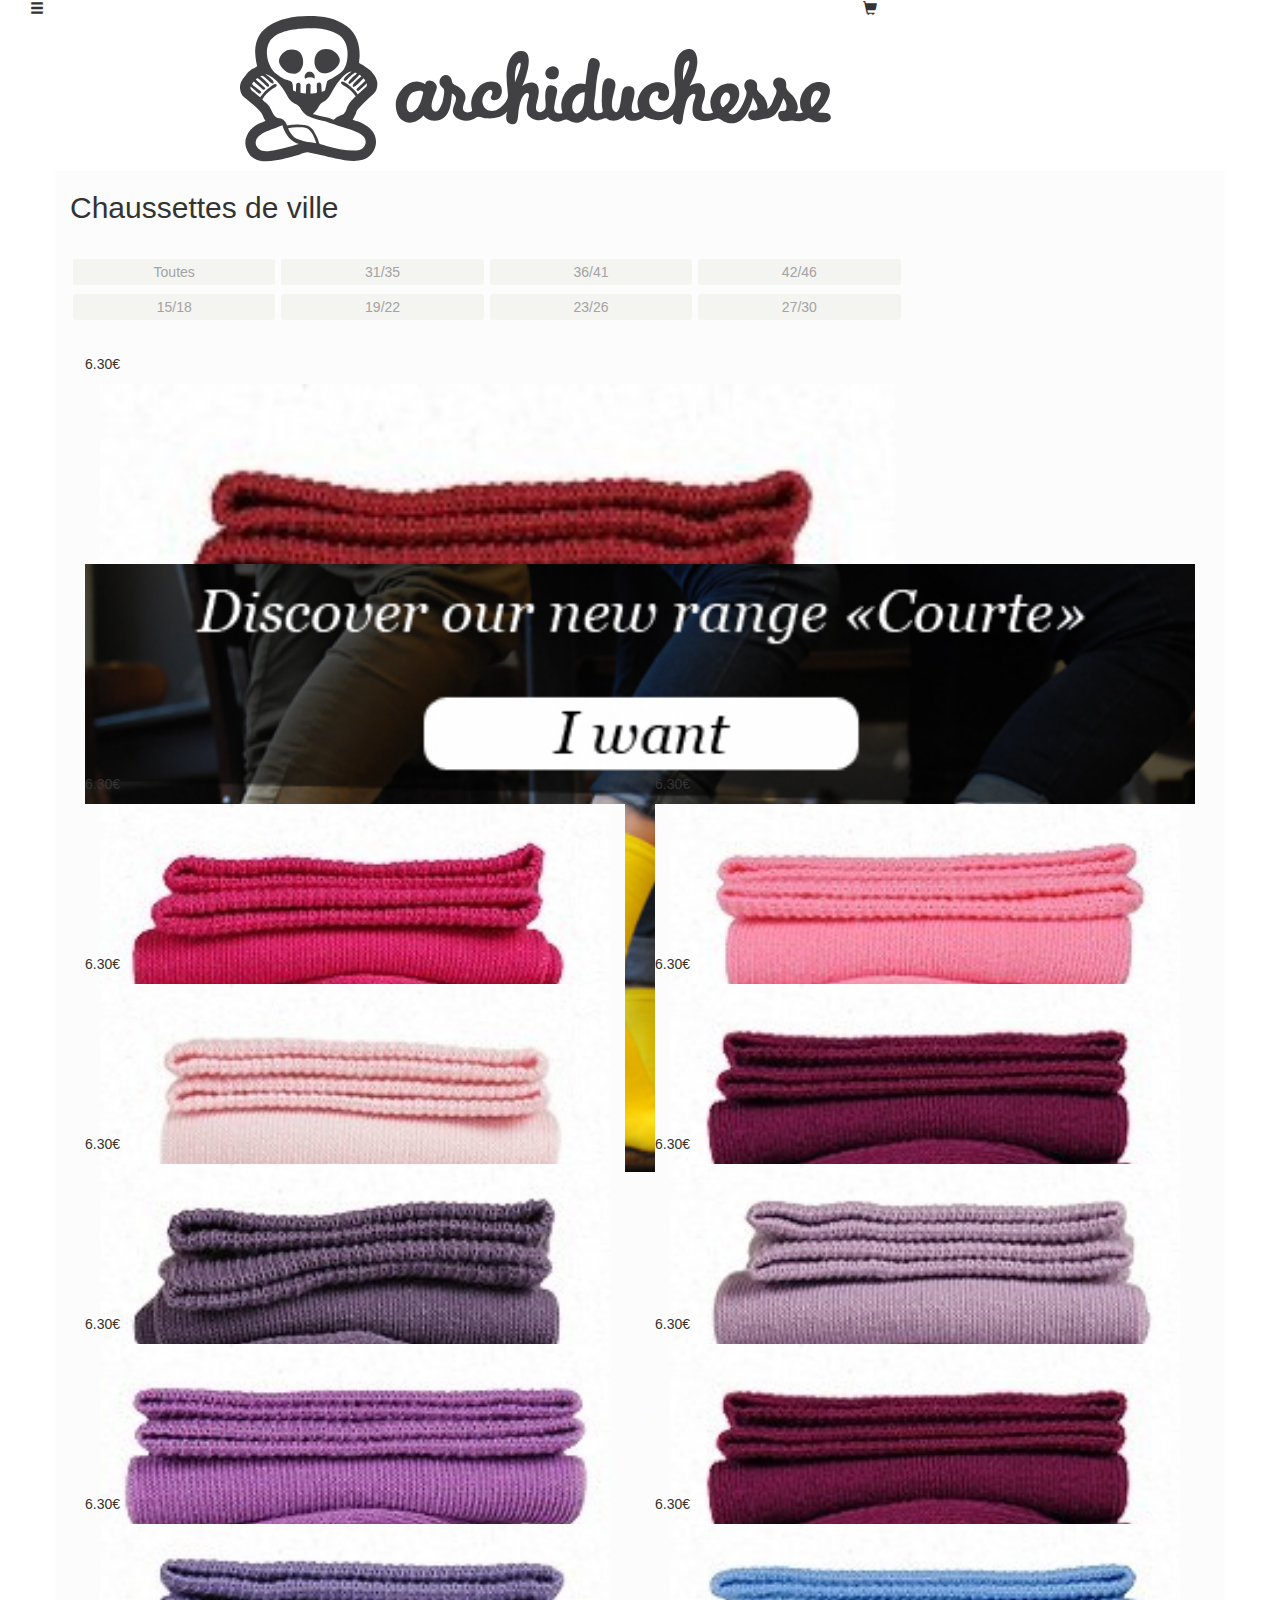
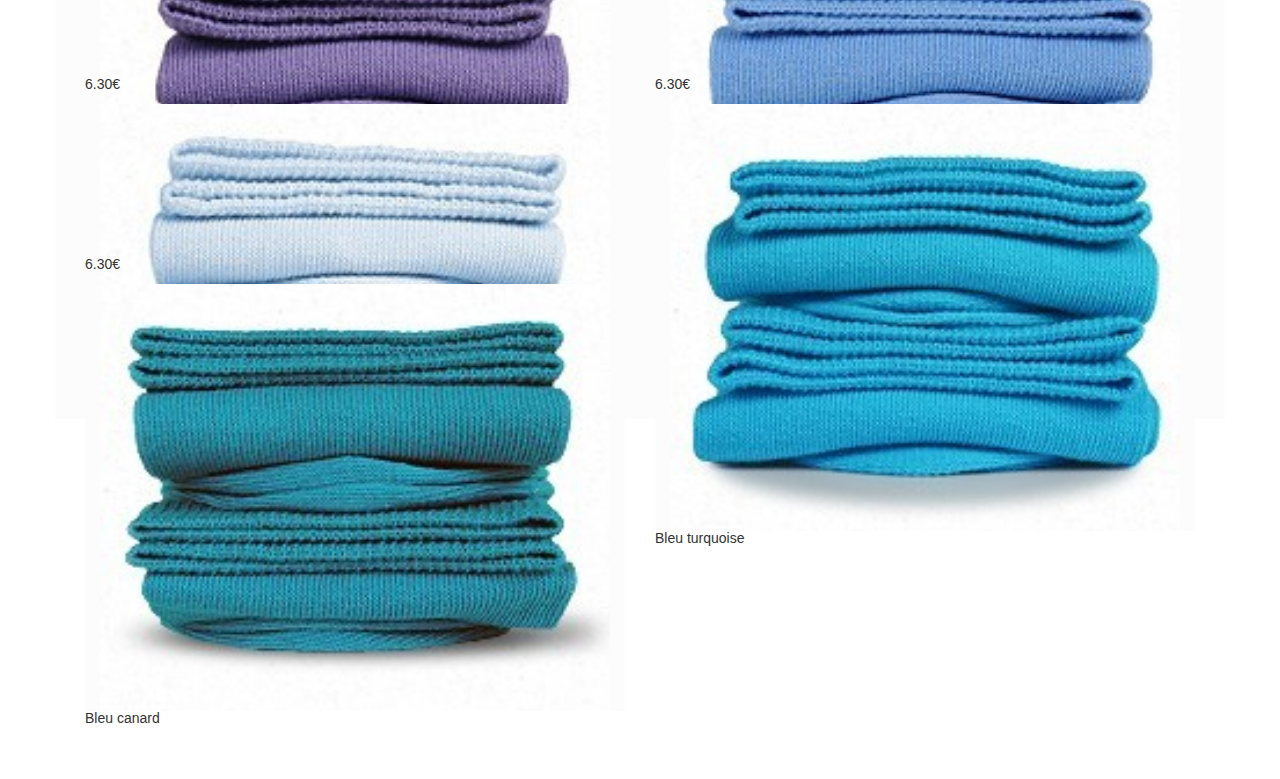
==== index.html @ bec3b9ab "inside div   on footer in index.html" ====
<!doctype html>
<html class="no-js" lang="">
    <head>
        <meta charset="utf-8">
        <meta http-equiv="x-ua-compatible" content="ie=edge">
        <title></title>
        <meta name="description" content="">
        <meta name="viewport" content="width=device-width, initial-scale=1, shrink-to-fit=no">

        <!-- Place favicon.ico in the root directory -->
        <link rel="stylesheet" href="css/bootstrap.css">
        <link rel="stylesheet" href="css/style.css">

    </head>
    <body>

      <!--HEADER  -->

<header class="container-fluid ">

  <section id="highmenu" class=" row ">


      <span class="glyphicon glyphicon-menu-hamburger col-xs-2" aria-hidden="true"></span>

    <img src="img/logo.svg" alt="logo" class="col-xs-6">
<i class="glyphicon glyphicon-shopping-cart col-xs-4 "></i>
  </section>
</header>

<main class="container">
  <h2>Chaussettes de ville</h2>
<div id="size" class="container row">
  <div id="fistlevel" class=" col-xs-10 container row">

  <p>Toutes</p>
  <p>31/35</p>
  <p>36/41</p>
  <p>42/46</p>
  <p>15/18</p>
  <p>19/22</p>
  <p>23/26</p>
  <p>27/30</p>
</div>

</div>
<section>

  <div class="product-container col-xs-9 col-offset-3">
<p>6.30€</p>
<img class="col-xs-12 " src="img/bordeaux-socks.jpg" alt="chaussette ">
<h5>Rouge maison close</h5>
</div>
<div id="slide" class="col-xs-12 row">
<img class="col-xs-12" src="img/22.jpg" alt="publicité">
</div>
<div class="product-container col-xs-6 col-offset-1">
<p>6.30€</p>
<img class="col-xs-12 " src="img/raspberry-rose-socks.jpg" alt="chaussette ">
<h5>Rose framboise</h5>
</div>
<div class="product-container col-xs-6 col-offset-1">
<p>6.30€</p>
<img class="col-xs-12 " src="img/panther-pink.jpg" alt="chaussette ">
<h5>Rose panthere</h5>
</div>
<div class="product-container col-xs-6 col-offset-1">
<p>6.30€</p>
<img class="col-xs-12 " src="img/pink-socks-girl.jpg" alt="chaussette ">
<h5>Rose petite fille</h5>
</div>
<div class="product-container col-xs-6 col-offset-1">
<p>6.30€</p>
<img class="col-xs-12 " src="img/eggplant.jpg" alt="chaussette ">
<h5>Aubergine</h5>
</div>
<div class="product-container col-xs-6 col-offset-1">
<p>6.30€</p>
<img class="col-xs-12 " src="img/blackberry-mauve-socks.jpg" alt="chaussette ">
<h5>Mauve mure</h5>
</div>
<div class="product-container col-xs-6 col-offset-1">
<p>6.30€</p>
<img class="col-xs-12 " src="img/just-mauve-socks.jpg" alt="chaussette ">
<h5>Juste mauve</h5>
</div>
<div class="product-container col-xs-6 col-offset-1">
<p>6.30€</p>
<img class="col-xs-12 " src="img/ultra-violet.jpg" alt="chaussette ">
<h5>Violette violine</h5>
</div>
<div class="product-container col-xs-6 col-offset-1">
<p>6.30€</p>
<img class="col-xs-12 " src="img/eggplant.jpg" alt="chaussette ">
<h5>Ultra violet</h5>
</div>
<div class="product-container col-xs-6 col-offset-1">
<p>6.30€</p>
<img class="col-xs-12 " src="img/violet-purple-socks.jpg" alt="chaussette ">
<h5>Violet violette</h5>
</div>
<div class="product-container col-xs-6 col-offset-1">
<p>6.30€</p>
<img class="col-xs-12 " src="img/ligne-13-blue.jpg" alt="chaussette ">
<h5>Bleu ligne 13</h5>
</div>
<div class="product-container col-xs-6 col-offset-1">
<p>6.30€</p>
<img class="col-xs-12 " src="img/boyish-blue-socks.jpg" alt="chaussette ">
<h5>Bleu petit garcon</h5>
</div>
<div class="product-container col-xs-6 col-offset-1">
<p>6.30€</p>
<img class="col-xs-12 " src="img/turquoise-blue-socks.jpg" alt="chaussette ">
<h5>Bleu turquoise</h5>
</div>
<div class="product-container col-xs-6 col-offset-1">
<p>6.30€</p>
<img class="col-xs-12 " src="img/duck-blue.jpg" alt="chaussette ">
<h5>Bleu canard</h5>
</div>

</section>
</main>
<footer>
  <div class="col-xs-6">

  </div>
  <div class="col-xs-6">

  </div>
  <div class="col-xs-6">

  </div>
  <div class="col-xs-6">

  </div>
</footer>
<!-- jQuery (necessary for Bootstrap's JavaScript plugins) -->
   <script src="https://ajax.googleapis.com/ajax/libs/jquery/1.12.4/jquery.min.js"></script>
   <!-- Include all compiled plugins (below), or include individual files as needed -->
   <script src="js/bootstrap.min.js"></script>
    </body>
</html>
---- css/style.css ----
div{
  /*border: 1px solid #000;*/
  height: 150px;
  margin: 15px 0px;
}
header{
  position: sticky  ;
  top: 0;
  background-color: white;
}
#highmenu{
  background-color: white;
}

header{
  margin: 0;
  z-index: 3;
}
#highmenu{
  height: 20px;
  margin: 0;
  padding: 0;
}
main , main img{
  background: #FCFCFC;
}

#slide{
  margin: 45px 0px;
  padding: 0px;
}
#size{
  height: 80px;
}
#fistlevel  {
  height: 70px;
  display: flex;
  flex-wrap: wrap;
  align-items: center;
}
#fistlevel p {
width: 22%;
background: #F4F4F1;
color:#A3A3A3;
border-radius: 3px;
text-align: center;
  margin: 0px 3px;
  padding: 3px;
}
#fistlevel p:hover{
  background: #4A4A4C;
  color: white;
}
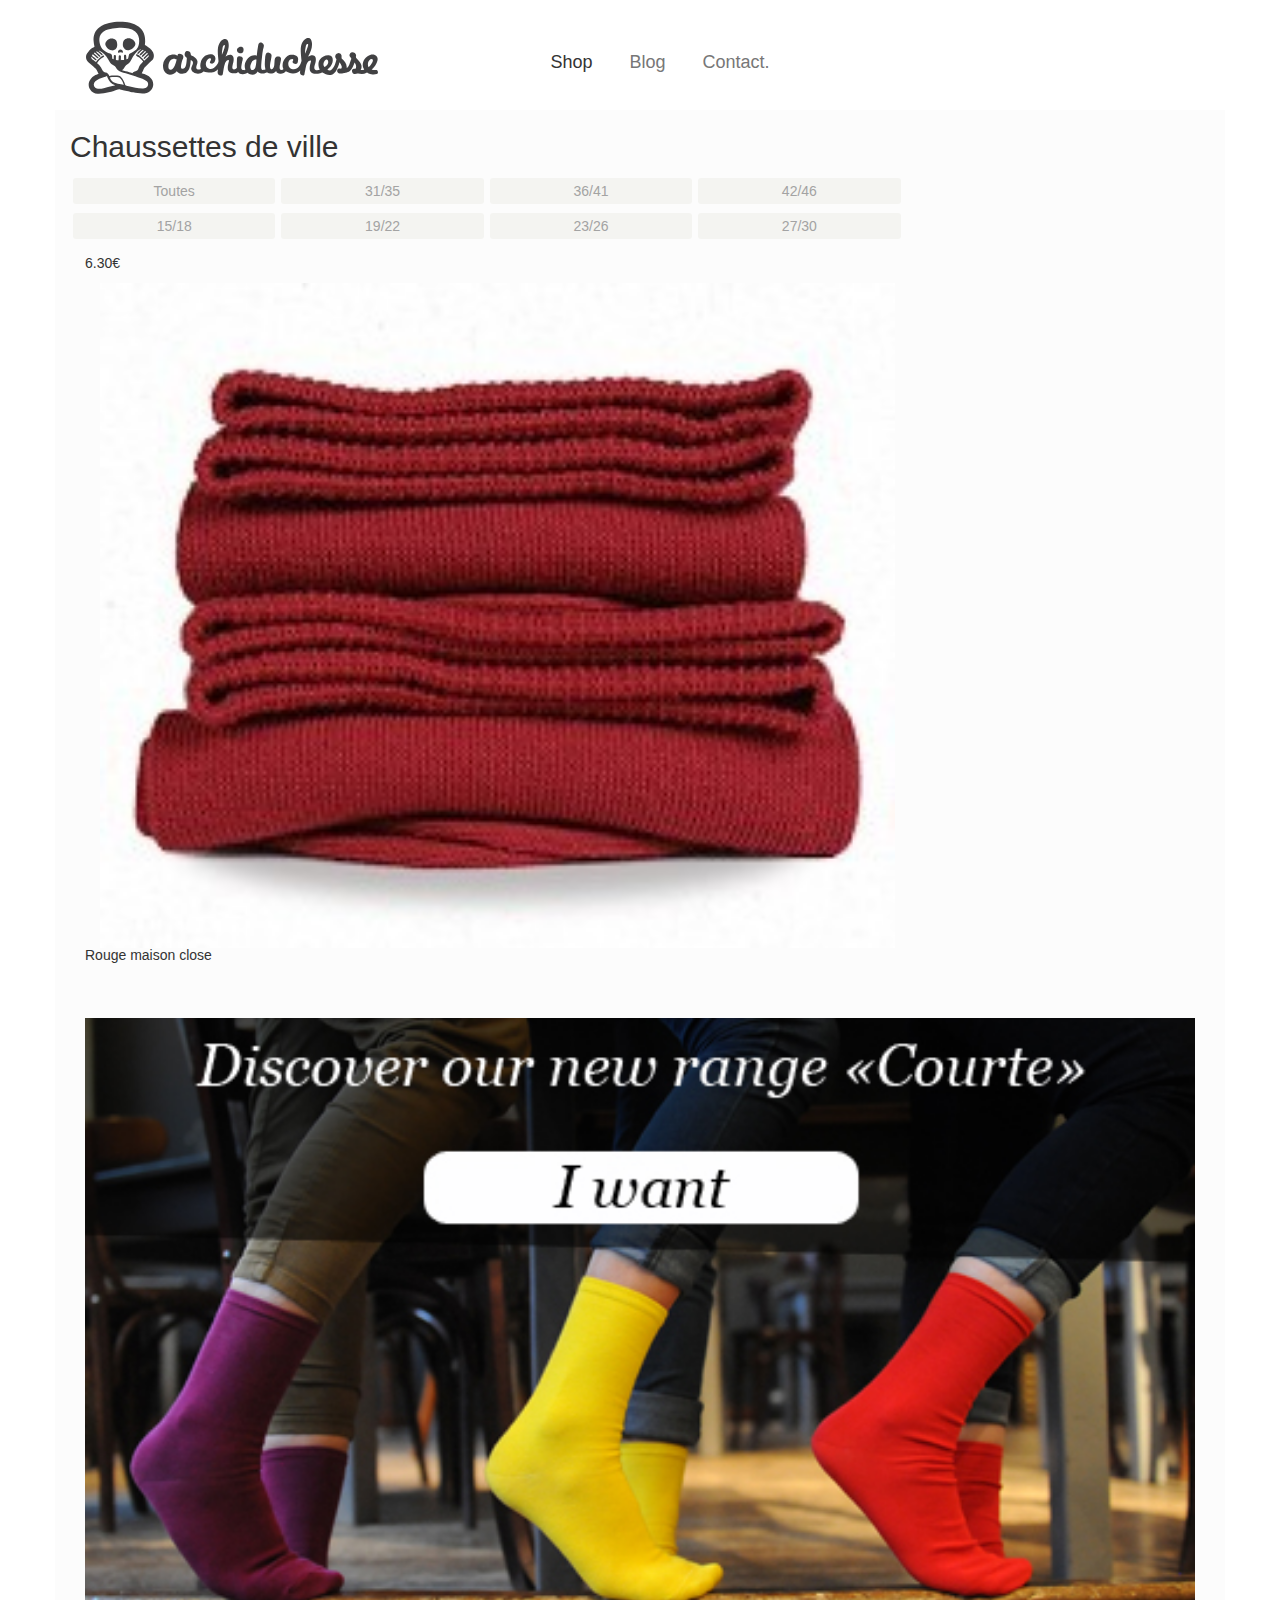
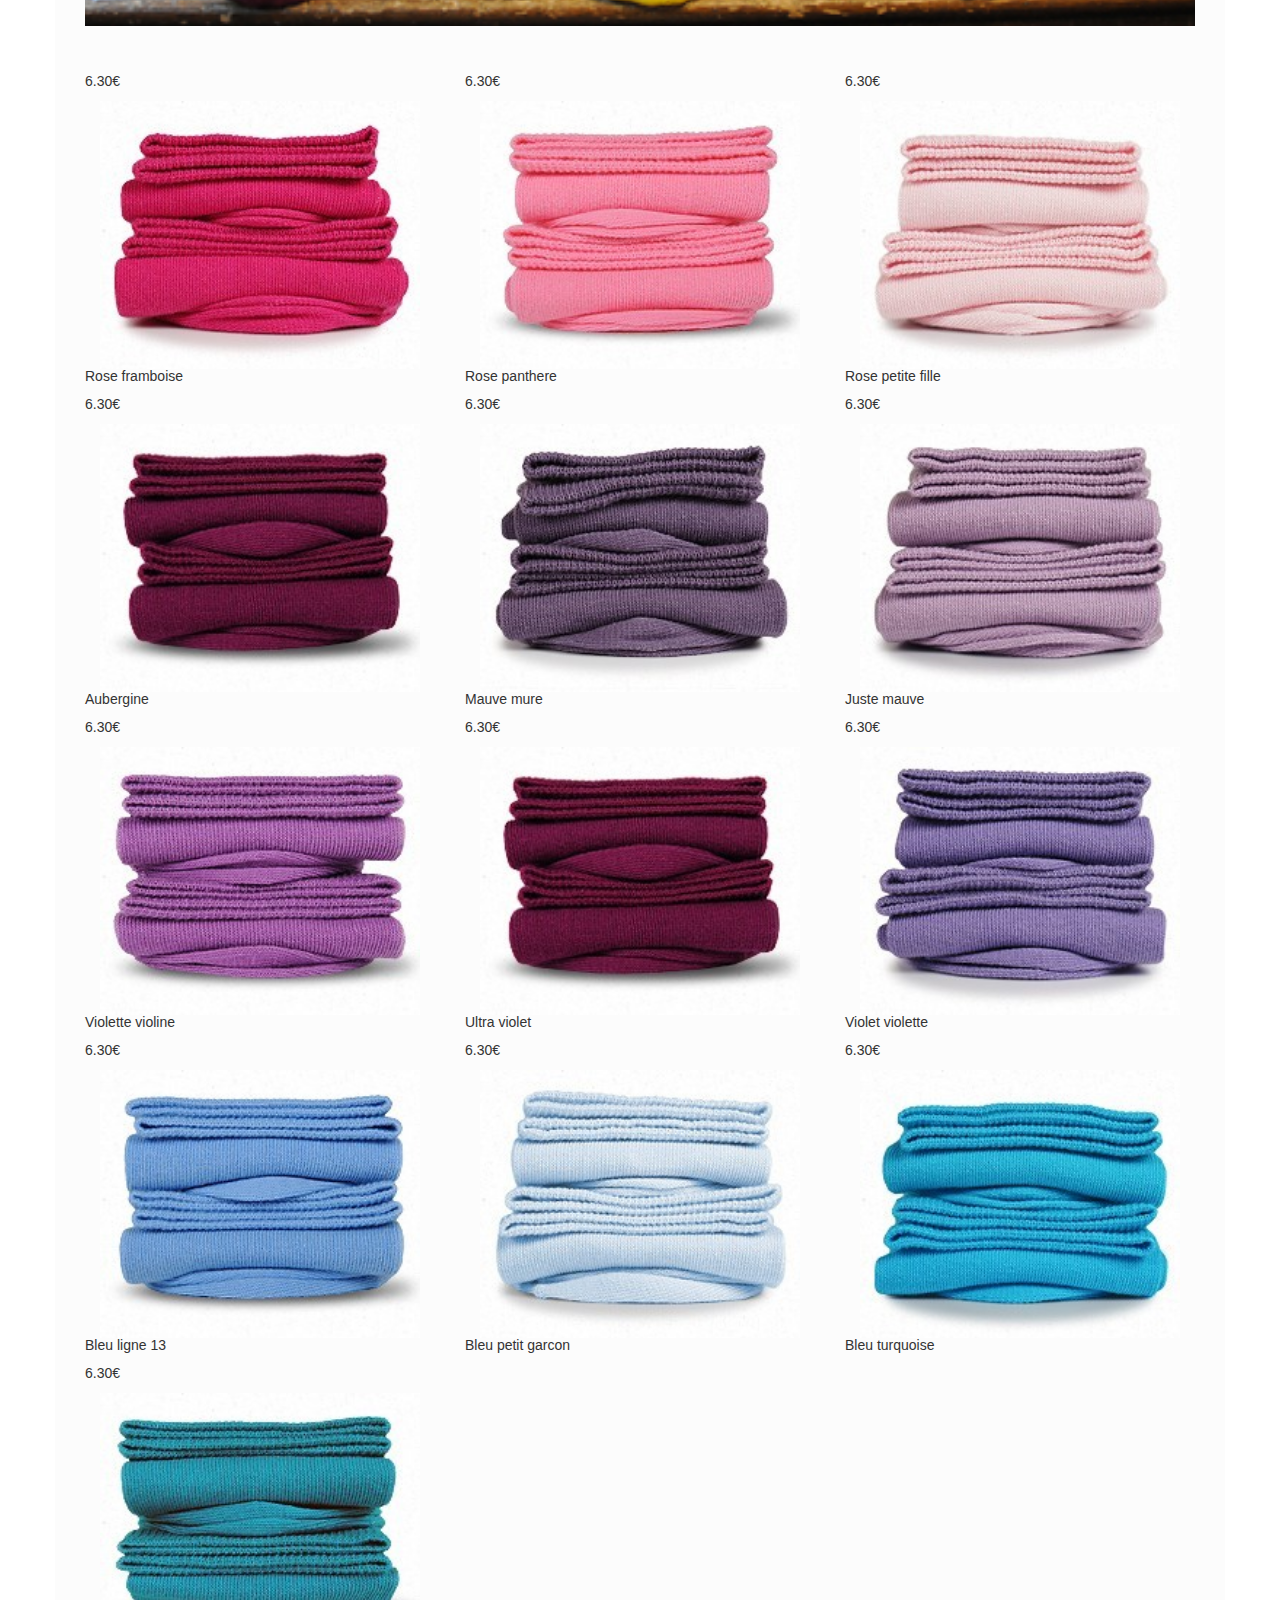
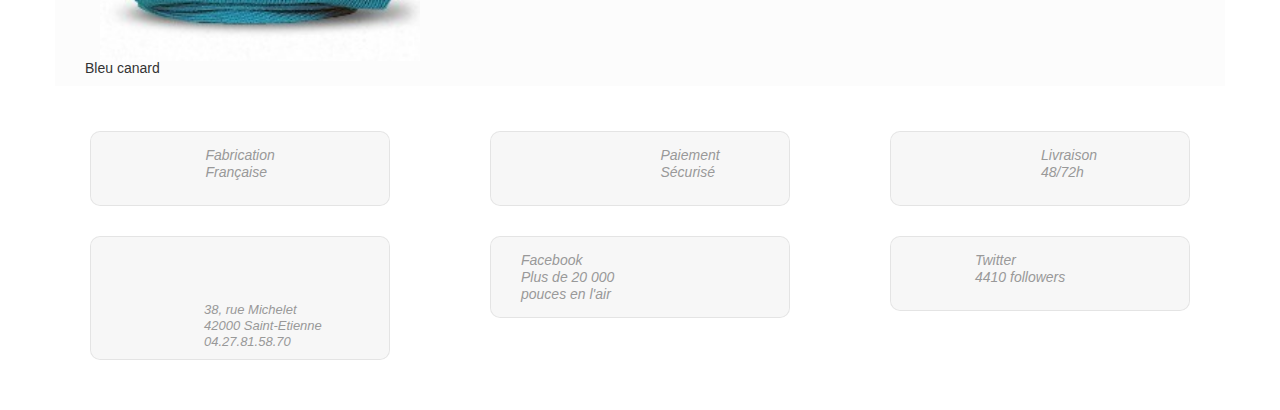
==== commit 49620bd2: "inside div   on footer in style.css" ====
--- a/index.html
+++ b/index.html
@@ -1,22 +1,84 @@
 <!doctype html>
 <html class="no-js" lang="">
-    <head>
-        <meta charset="utf-8">
-        <meta http-equiv="x-ua-compatible" content="ie=edge">
-        <title></title>
-        <meta name="description" content="">
-        <meta name="viewport" content="width=device-width, initial-scale=1, shrink-to-fit=no">
-
-        <!-- Place favicon.ico in the root directory -->
-        <link rel="stylesheet" href="css/bootstrap.css">
-        <link rel="stylesheet" href="css/style.css">
-
-    </head>
-    <body>
-
-      <!--HEADER  -->
-
-<header class="container-fluid ">
+
+<head>
+
+    <meta charset="utf-8">
+    <meta http-equiv="x-ua-compatible" content="ie=edge">
+    <title></title>
+    <meta name="description" content="">
+    <meta name="viewport" content="width=device-width, initial-scale=1, shrink-to-fit=no">
+
+    <!-- Place favicon.ico in the root directory -->
+    <link rel="stylesheet" href="css/bootstrap.css">
+    <link rel="stylesheet" href="css/style.css">
+
+</head>
+
+<body>
+
+    <!--HEADER  -->
+    <div class="header-container hidden-xs hidden-sm">
+        <header id="header">
+            <div class="container">
+                <div class="row">
+                    <div class="col-sm-4">
+                        <a id="header_logo" href="https://www.archiduchesse.com/fr/" title="Archiduchesse"> </a>
+                    </div>
+                    <div class="col-sm-4">
+                        <ul id="mainmenu">
+                            <li class="menu_actif"><a style="border-top-left-radius: 6px; border-top-right-radius: 6px; border-bottom-right-radius: 6px; border-bottom-left-radius: 6px;" title="" href="/fr/">Shop</a></li>
+                            <li><a style="border-top-left-radius: 6px; border-top-right-radius: 6px; border-bottom-right-radius: 6px; border-bottom-left-radius: 6px;" title="" href="/blog/">Blog</a></li>
+                            <li><a style="border-top-left-radius: 6px; border-top-right-radius: 6px; border-bottom-right-radius: 6px; border-bottom-left-radius: 6px;" title="" href="/fr/content/7-a-propos-d-archiduchesse">Contact.</a></li>
+
+                        </ul>
+                    </div>
+
+                                </div>
+                            </div>
+                        </div>
+
+
+            <div class="nosto_cart" style="display:none">
+
+            <div class="nosto_category" style="display:none">/Accueil/De ville</div>
+            <div class="nosto_element" id="nosto-page-top"></div>
+            <nav id="categories_block_top" role="navigation" class="hidden-xs hidden-sm">
+                <ul class="nav">
+                    <li class="cat6 current">
+                        <a href="//www.archiduchesse.com/fr/"> <i></i> <strong>De ville</strong> <span>Lisses &amp; hautes</span> </a>
+                    </li>
+                    <li class="cat22">
+                        <a href="//www.archiduchesse.com/fr/22-chaussettes-de-luxe"> <i></i> <strong>De luxe</strong> <span>Mi-bas Fil d'écosse</span> </a>
+                    </li>
+                    <li class="cat5">
+                        <a href="//www.archiduchesse.com/fr/5-bouclette"> <i></i> <strong>Bouclette</strong> <span>Douces &amp; chaudes</span> </a>
+                    </li>
+                    <li class="cat9">
+                        <a href="//www.archiduchesse.com/fr/9-chaussettes-fantaisie"> <i></i> <strong>Fantaisie</strong> <span>Drôles de chaussettes</span> </a>
+                    </li>
+                    <li class="cat7">
+                        <a href="//www.archiduchesse.com/fr/7-socquettes"> <i></i> <strong>Socquette</strong> <span>Courtes &amp; fines</span> </a>
+                    </li>
+                    <li class="cat25">
+                        <a href="//www.archiduchesse.com/fr/25-collant"> <i></i> <strong>Collant</strong> <span>Pour Femme</span> </a>
+                    </li>
+                    <li class="cat29">
+                        <a href="//www.archiduchesse.com/fr/29-t-shirt"> <i></i> <strong>T-Shirt</strong> <span>Pour Homme</span> <span class="promo-temp">-20%</span> </a>
+                    </li>
+                    <li class="cat31">
+                        <a href="//www.archiduchesse.com/fr/31-courte"> <i></i> <strong>Courte</strong> <span>Mi-chaussettes fines</span> </a>
+                    </li>
+                    <li class="cat33">
+                        <a href="//www.archiduchesse.com/fr/33-espadrilles"> <i></i> <strong>Espadrilles</strong> <span>Chaussures</span> </a>
+                    </li>
+                </ul>
+            </nav>
+          </div>
+
+    </header>
+
+    <!-- <header class="container-fluid ">
 
   <section id="highmenu" class=" row ">
 
@@ -26,119 +88,160 @@
     <img src="img/logo.svg" alt="logo" class="col-xs-6">
 <i class="glyphicon glyphicon-shopping-cart col-xs-4 "></i>
   </section>
-</header>
-
-<main class="container">
-  <h2>Chaussettes de ville</h2>
-<div id="size" class="container row">
-  <div id="fistlevel" class=" col-xs-10 container row">
-
-  <p>Toutes</p>
-  <p>31/35</p>
-  <p>36/41</p>
-  <p>42/46</p>
-  <p>15/18</p>
-  <p>19/22</p>
-  <p>23/26</p>
-  <p>27/30</p>
-</div>
-
-</div>
-<section>
-
-  <div class="product-container col-xs-9 col-offset-3">
-<p>6.30€</p>
-<img class="col-xs-12 " src="img/bordeaux-socks.jpg" alt="chaussette ">
-<h5>Rouge maison close</h5>
-</div>
-<div id="slide" class="col-xs-12 row">
-<img class="col-xs-12" src="img/22.jpg" alt="publicité">
-</div>
-<div class="product-container col-xs-6 col-offset-1">
-<p>6.30€</p>
-<img class="col-xs-12 " src="img/raspberry-rose-socks.jpg" alt="chaussette ">
-<h5>Rose framboise</h5>
-</div>
-<div class="product-container col-xs-6 col-offset-1">
-<p>6.30€</p>
-<img class="col-xs-12 " src="img/panther-pink.jpg" alt="chaussette ">
-<h5>Rose panthere</h5>
-</div>
-<div class="product-container col-xs-6 col-offset-1">
-<p>6.30€</p>
-<img class="col-xs-12 " src="img/pink-socks-girl.jpg" alt="chaussette ">
-<h5>Rose petite fille</h5>
-</div>
-<div class="product-container col-xs-6 col-offset-1">
-<p>6.30€</p>
-<img class="col-xs-12 " src="img/eggplant.jpg" alt="chaussette ">
-<h5>Aubergine</h5>
-</div>
-<div class="product-container col-xs-6 col-offset-1">
-<p>6.30€</p>
-<img class="col-xs-12 " src="img/blackberry-mauve-socks.jpg" alt="chaussette ">
-<h5>Mauve mure</h5>
-</div>
-<div class="product-container col-xs-6 col-offset-1">
-<p>6.30€</p>
-<img class="col-xs-12 " src="img/just-mauve-socks.jpg" alt="chaussette ">
-<h5>Juste mauve</h5>
-</div>
-<div class="product-container col-xs-6 col-offset-1">
-<p>6.30€</p>
-<img class="col-xs-12 " src="img/ultra-violet.jpg" alt="chaussette ">
-<h5>Violette violine</h5>
-</div>
-<div class="product-container col-xs-6 col-offset-1">
-<p>6.30€</p>
-<img class="col-xs-12 " src="img/eggplant.jpg" alt="chaussette ">
-<h5>Ultra violet</h5>
-</div>
-<div class="product-container col-xs-6 col-offset-1">
-<p>6.30€</p>
-<img class="col-xs-12 " src="img/violet-purple-socks.jpg" alt="chaussette ">
-<h5>Violet violette</h5>
-</div>
-<div class="product-container col-xs-6 col-offset-1">
-<p>6.30€</p>
-<img class="col-xs-12 " src="img/ligne-13-blue.jpg" alt="chaussette ">
-<h5>Bleu ligne 13</h5>
-</div>
-<div class="product-container col-xs-6 col-offset-1">
-<p>6.30€</p>
-<img class="col-xs-12 " src="img/boyish-blue-socks.jpg" alt="chaussette ">
-<h5>Bleu petit garcon</h5>
-</div>
-<div class="product-container col-xs-6 col-offset-1">
-<p>6.30€</p>
-<img class="col-xs-12 " src="img/turquoise-blue-socks.jpg" alt="chaussette ">
-<h5>Bleu turquoise</h5>
-</div>
-<div class="product-container col-xs-6 col-offset-1">
-<p>6.30€</p>
-<img class="col-xs-12 " src="img/duck-blue.jpg" alt="chaussette ">
-<h5>Bleu canard</h5>
-</div>
-
-</section>
-</main>
-<footer>
-  <div class="col-xs-6">
-
-  </div>
-  <div class="col-xs-6">
-
-  </div>
-  <div class="col-xs-6">
-
-  </div>
-  <div class="col-xs-6">
-
-  </div>
-</footer>
-<!-- jQuery (necessary for Bootstrap's JavaScript plugins) -->
-   <script src="https://ajax.googleapis.com/ajax/libs/jquery/1.12.4/jquery.min.js"></script>
-   <!-- Include all compiled plugins (below), or include individual files as needed -->
-   <script src="js/bootstrap.min.js"></script>
-    </body>
+</header> -->
+
+    <main class="container">
+        <h2>Chaussettes de ville</h2>
+        <div id="size" class="container row">
+            <div id="fistlevel" class=" col-xs-10 container row">
+
+                <p>Toutes</p>
+                <p>31/35</p>
+                <p>36/41</p>
+                <p>42/46</p>
+                <p>15/18</p>
+                <p>19/22</p>
+                <p>23/26</p>
+                <p>27/30</p>
+            </div>
+
+        </div>
+        <section>
+
+            <div class="product-container col-xs-9 col-offset-3">
+                <p>6.30€</p>
+                <img class="col-xs-12 " src="img/bordeaux-socks.jpg" alt="chaussette ">
+                <h5>Rouge maison close</h5>
+            </div>
+            <div id="slide" class="col-xs-12 row">
+                <img class="col-xs-12" src="img/22.jpg" alt="publicité">
+            </div>
+            <div class="product-container col-xs-6 col-sm-4 col-offset-1">
+                <p>6.30€</p>
+                <img class="col-xs-12 " src="img/raspberry-rose-socks.jpg" alt="chaussette ">
+                <h5>Rose framboise</h5>
+            </div>
+            <div class="product-container col-xs-6 col-sm-4 col-offset-1">
+                <p>6.30€</p>
+                <img class="col-xs-12 " src="img/panther-pink.jpg" alt="chaussette ">
+                <h5>Rose panthere</h5>
+            </div>
+            <div class="product-container col-xs-6 col-sm-4 col-offset-1">
+                <p>6.30€</p>
+                <img class="col-xs-12 " src="img/pink-socks-girl.jpg" alt="chaussette ">
+                <h5>Rose petite fille</h5>
+            </div>
+            <div class="product-container col-xs-6 col-sm-4 col-offset-1">
+                <p>6.30€</p>
+                <img class="col-xs-12 " src="img/eggplant.jpg" alt="chaussette ">
+                <h5>Aubergine</h5>
+            </div>
+            <div class="product-container col-xs-6 col-sm-4 col-offset-1">
+                <p>6.30€</p>
+                <img class="col-xs-12 " src="img/blackberry-mauve-socks.jpg" alt="chaussette ">
+                <h5>Mauve mure</h5>
+            </div>
+            <div class="product-container col-xs-6 col-sm-4 col-offset-1">
+                <p>6.30€</p>
+                <img class="col-xs-12 " src="img/just-mauve-socks.jpg" alt="chaussette ">
+                <h5>Juste mauve</h5>
+            </div>
+            <div class="product-container col-xs-6 col-sm-4 col-offset-1">
+                <p>6.30€</p>
+                <img class="col-xs-12 " src="img/ultra-violet.jpg" alt="chaussette ">
+                <h5>Violette violine</h5>
+            </div>
+            <div class="product-container col-xs-6 col-sm-4 col-offset-1">
+                <p>6.30€</p>
+                <img class="col-xs-12 " src="img/eggplant.jpg" alt="chaussette ">
+                <h5>Ultra violet</h5>
+            </div>
+            <div class="product-container col-xs-6 col-sm-4 col-offset-1">
+                <p>6.30€</p>
+                <img class="col-xs-12 " src="img/violet-purple-socks.jpg" alt="chaussette ">
+                <h5>Violet violette</h5>
+            </div>
+            <div class="product-container col-xs-6 col-sm-4 col-offset-1">
+                <p>6.30€</p>
+                <img class="col-xs-12 " src="img/ligne-13-blue.jpg" alt="chaussette ">
+                <h5>Bleu ligne 13</h5>
+            </div>
+            <div class="product-container col-xs-6 col-sm-4 col-offset-1">
+                <p>6.30€</p>
+                <img class="col-xs-12 " src="img/boyish-blue-socks.jpg" alt="chaussette ">
+                <h5>Bleu petit garcon</h5>
+            </div>
+            <div class="product-container col-xs-6 col-sm-4 col-offset-1">
+                <p>6.30€</p>
+                <img class="col-xs-12 " src="img/turquoise-blue-socks.jpg" alt="chaussette ">
+                <h5>Bleu turquoise</h5>
+            </div>
+            <div class="product-container col-xs-6 col-sm-4 col-offset-1">
+                <p>6.30€</p>
+                <img class="col-xs-12 " src="img/duck-blue.jpg" alt="chaussette ">
+                <h5>Bleu canard</h5>
+            </div>
+
+        </section>
+    </main>
+
+    <!--$$$$$$$$$$$$$$$$$$Footer$$$$$$$$$$$$$$$$$$  -->
+    <!--$$$$$$$$$$$$$$$$$$$$$$$$$$$$$$$$$$$$$$$$$$$  -->
+    <footer id="footer" class="container">
+        <div id="reassurance">
+            <div class="row hidden-tunnel">
+                <div id="foot1" class="col-xs-6 col-sm-4 col-md-4">
+                    <a title="" href="/fr/content/7-a-propos-d-archiduchesse">
+  Fabrication
+  <br>
+  Française
+</a>
+                </div>
+                <div id="foot2" class="col-xs-6 col-md-4">
+                    <a title="" href="/fr/content/14-paiement-securise">
+  Paiement
+  <br>
+  Sécurisé
+</a>
+                </div>
+                <div id="foot3" class="col-xs-6 col-md-4">
+                    <a title="" href="/fr/content/8-Frais-de-port-archiduchesse">
+  Livraison
+  <br>
+  48/72h
+</a>
+                </div>
+                <div id="foot4" class="col-xs-6 col-md-4">
+                    <a title="" href="/fr/content/11-contacter_archiduchesse">
+  38, rue Michelet
+  <br>
+  42000 Saint-Etienne<br>04.27.81.58.70
+</a>
+                </div>
+                <div id="foot5" class="col-xs-6 col-md-4">
+                    <a title="" href="http://www.facebook.com/archiduchesse" target="_blank">
+  Facebook
+  <br>
+  Plus de 20 000
+  <br>
+  pouces en l'air
+</a>
+                </div>
+                <div id="foot6" class="col-xs-6 col-md-4">
+                    <a title="" href="http://www.twitter.com/archiduchesse" target="_blank">
+  Twitter
+  <br>
+  4410 followers
+</a>
+                </div>
+            </div>
+        </div>
+
+    </footer>
+    <!-- jQuery (necessary for Bootstrap's JavaScript plugins) -->
+    <script src="https://ajax.googleapis.com/ajax/libs/jquery/1.12.4/jquery.min.js"></script>
+    <!-- Include all compiled plugins (below), or include individual files as needed -->
+    <script src="js/bootstrap.min.js"></script>
+</body>
+
 </html>
--- a/css/style.css
+++ b/css/style.css
@@ -1,17 +1,91 @@
-div{
-  /*border: 1px solid #000;*/
-  height: 150px;
-  margin: 15px 0px;
-}
-header{
-  position: sticky  ;
-  top: 0;
-  background-color: white;
-}
-#highmenu{
-  background-color: white;
-}
-
+
+#header {
+    z-index: 5003;
+    position: relative
+}
+
+#header .row {
+    position: relative
+}
+#header .row>.container {
+    position: relative
+}
+
+
+
+#header_logo, .img-404 {
+    display: block;
+    background: transparent url("[data-uri]") no-repeat 0 40%;
+    height: 110px;
+    margin: 0 auto;
+    transition: transform .2s linear .8s;
+    outline: none
+}
+
+#header_logo.baby, .img-404.baby {
+    background-image: url("[data-uri]")
+}
+
+@media (max-width:1199px) {
+    #header_logo, .img-404 {
+        background-size: 95% auto
+    }
+}
+
+#mainmenu {
+    text-align: center;
+    font-size: 18px;
+    padding-top: 50px
+}
+
+#mainmenu li {
+    display: inline-block;
+    padding: 0 2px
+}
+
+#mainmenu li a {
+    border-radius: 5px;
+    padding: 5px 14px;
+    color: #777777;
+    position: relative
+}
+
+#mainmenu li.menu_actif a, #mainmenu li a:hover {
+    background-color: #FFF;
+    color: #333333;
+    text-decoration: none
+}
+
+
+@media (min-width:992px) and (max-width:1199px) {
+    #header #categories_block_top ul li a {
+        padding: 4px 0 0 45px;
+        font-size: 1.1em;
+        height: 45px
+    }
+    #header #categories_block_top ul li a i {
+        width: 40px;
+        left: 2px
+    }
+    #header #categories_block_top ul li a strong {
+        font-size: 1em
+    }
+
+    @media (min-width:768px) and (max-width:991px) {
+        body #mainmenu {
+            padding-top: 42px
+        }
+        body #mainmenu li a {
+            font-size: 13px
+        }
+
+    }
+
+}
+
+@media (min-width:768px) {
+
+}
 header{
   margin: 0;
   z-index: 3;
@@ -51,3 +125,281 @@
   background: #4A4A4C;
   color: white;
 }
+
+/*******************Footer************************/
+#reassurance a {
+    display: block;
+    margin: 0 auto 30px auto;
+    max-width: 300px;
+    padding: 15px 30px;
+    color: #999;
+    line-height: 1.2em;
+    min-height: 75px;
+    background: rgba(0, 0, 0, 0.03);
+    border: 1px solid rgba(0, 0, 0, 0.08);
+    border-radius: 10px;
+    position: relative
+}
+
+#reassurance a:hover {
+    color: #4a4a4a
+}
+
+#reassurance a:hover:before {
+    background-position: center bottom
+}
+
+#reassurance a span {
+    display: none
+}
+
+#reassurance a:before {
+    content: '';
+    display: block;
+    position: absolute;
+    background-repeat: no-repeat;
+    background-position: center top;
+    background-size: 100%;
+    left: 0;
+    bottom: 4px
+}
+
+#reassurance #foot1 a {
+    padding-left: 114.5px
+}
+
+#reassurance #foot1 a:before {
+    background-image: url(https://www.archiduchesse.com/themes/axome/css/../img/picto_fabrication.png);
+    width: 114.5px;
+    height: 110px
+}
+
+@media (max-width:767px) {
+    #reassurance #foot1 a {
+        padding-left: 57.25px
+    }
+    #reassurance #foot1 a:before {
+        width: 57.25px;
+        height: 55px
+    }
+}
+
+@media (max-width:490px) {
+    #reassurance #foot1 a {
+        padding-top: 63px
+    }
+    #reassurance #foot1 a:before {
+        left: 50%;
+        margin-left: -28.625px
+    }
+}
+
+#reassurance #foot2 a {
+    padding-left: 169.5px
+}
+
+#reassurance #foot2 a:before {
+    background-image: url(https://www.archiduchesse.com/themes/axome/css/../img/picto_paypal.png);
+    width: 169.5px;
+    height: 85px
+}
+
+@media (max-width:767px) {
+    #reassurance #foot2 a {
+        padding-left: 84.75px
+    }
+    #reassurance #foot2 a:before {
+        width: 84.75px;
+        height: 42.5px
+    }
+}
+
+@media (max-width:490px) {
+    #reassurance #foot2 a {
+        padding-top: 50.5px
+    }
+    #reassurance #foot2 a:before {
+        left: 50%;
+        margin-left: -42.375px
+    }
+}
+
+#reassurance #foot3 a {
+    padding-left: 150px
+}
+
+#reassurance #foot3 a:before {
+    background-image: url(https://www.archiduchesse.com/themes/axome/css/../img/picto_livraison.png);
+    width: 150px;
+    height: 84px
+}
+
+@media (max-width:767px) {
+    #reassurance #foot3 a {
+        padding-left: 75px
+    }
+    #reassurance #foot3 a:before {
+        width: 75px;
+        height: 42px
+    }
+}
+
+@media (max-width:490px) {
+    #reassurance #foot3 a {
+        padding-top: 50px
+    }
+    #reassurance #foot3 a:before {
+        left: 50%;
+        margin-left: -37.5px
+    }
+}
+
+#reassurance #foot4 a {
+    font-size: 13px;
+    padding-top: 12px;
+    padding-bottom: 10px;
+    padding-left: 113px
+}
+
+#reassurance #foot4 a:before {
+    background-image: url(https://www.archiduchesse.com/themes/axome/css/../img/picto_adresse.png);
+    width: 113px;
+    height: 115px
+}
+
+@media (max-width:767px) {
+    #reassurance #foot4 a {
+        padding-left: 56.5px
+    }
+    #reassurance #foot4 a:before {
+        width: 56.5px;
+        height: 57.5px
+    }
+}
+
+@media (max-width:490px) {
+  #footer #reassurance a {
+      font-size: 12px;
+      text-align: center;
+      margin-bottom: 0;
+      padding-left: 0;
+      padding-right: 0;
+      padding-bottom: 0;
+      min-height: 130px;
+      border: none;
+      background: transparent
+  }
+  #footer #reassurance a:before {
+      top: 6px
+  }
+  #footer #reassurance #foot5, #footer #reassurance #foot6 {
+      display: none
+  }
+}
+    #reassurance #foot4 a {
+        padding-top: 65.5px
+    }
+    #reassurance #foot4 a:before {
+        left: 50%;
+        margin-left: -28.25px
+    }
+}
+
+#reassurance #foot5 a {
+    padding-left: 84px
+}
+
+#reassurance #foot5 a:before {
+    background-image: url(https://www.archiduchesse.com/themes/axome/css/../img/picto_facebook.png);
+    width: 84px;
+    height: 84px
+}
+
+@media (max-width:767px) {
+  #footer {
+      padding-left: 10px;
+      padding-right: 10px;
+      max-width: 470px
+  }
+  #footer #reassurance a:before {
+      bottom: auto;
+      top: 13px
+  }
+  #footer #reassurance #foot4 a:before {
+      top: 2px
+  }
+  #footer #copyright {
+      font-size: 11px
+  }
+  #footer #copyright, #footer #copyright>.row>div:last-child {
+      text-align: center
+  }
+  #footer #copyright p {
+      margin-bottom: 4px
+  }
+    #reassurance #foot5 a {
+        padding-left: 42px
+    }
+    #reassurance #foot5 a:before {
+        width: 42px;
+        height: 42px
+    }
+}
+
+@media (max-width:490px) {
+    #reassurance #foot5 a {
+        padding-top: 50px
+    }
+    #reassurance #foot5 a:before {
+        left: 50%;
+        margin-left: -21px
+    }
+}
+
+#reassurance #foot6 a {
+    padding-left: 84px
+}
+
+#reassurance #foot6 a:before {
+    background-image: url(https://www.archiduchesse.com/themes/axome/css/../img/picto_twitter.png);
+    width: 84px;
+    height: 84px
+}
+
+@media (max-width:767px) {
+    #reassurance #foot6 a {
+        padding-left: 42px
+    }
+    #reassurance #foot6 a:before {
+        width: 42px;
+        height: 42px
+    }
+}
+
+@media (max-width:490px) {
+    #reassurance #foot6 a {
+        padding-top: 50px
+    }
+    #reassurance #foot6 a:before {
+        left: 50%;
+        margin-left: -21px
+    }
+}
+
+#footer {
+    font-style: italic;
+    margin: 25px auto 0;
+    padding: 20px 0
+}
+
+#footer a:hover {
+    text-decoration: none
+}
+
+#copyright {
+    font-size: 12px
+}
+
+#copyright>.row>div:last-child {
+    text-align: right
+}
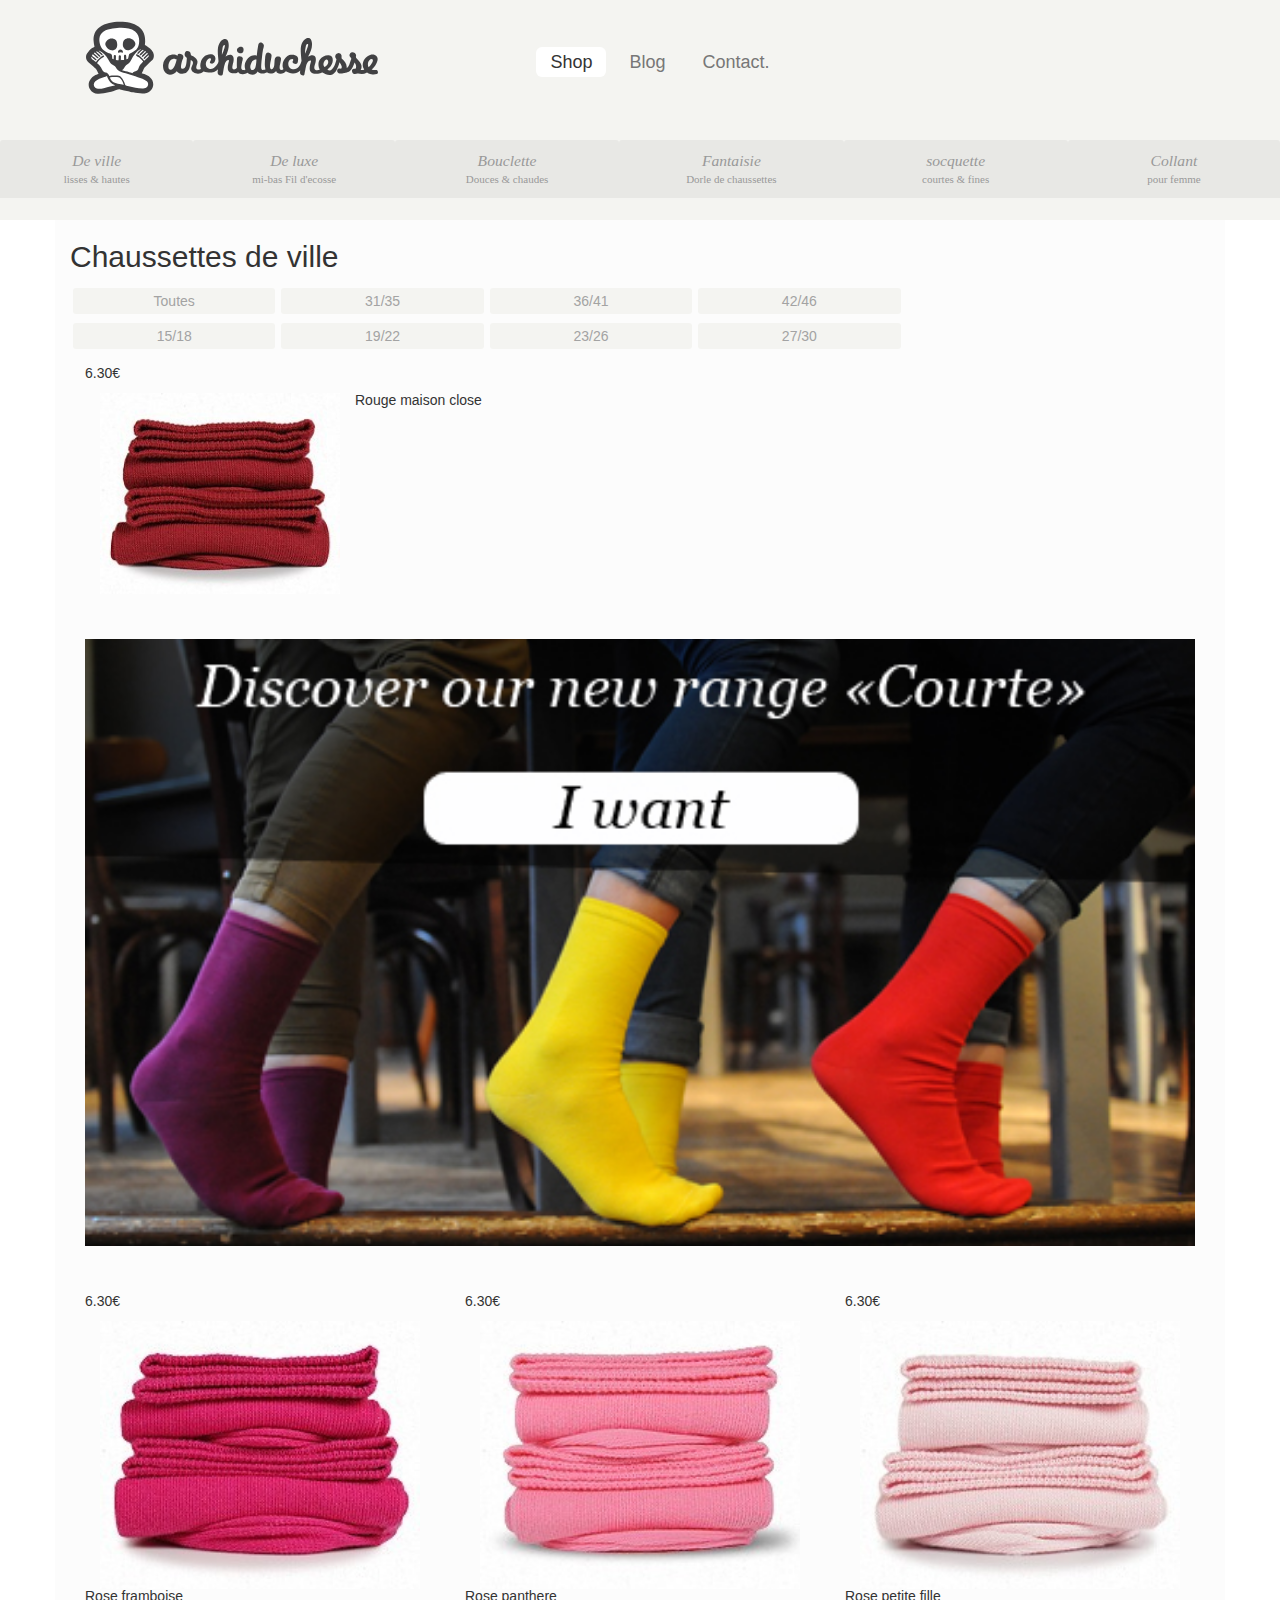
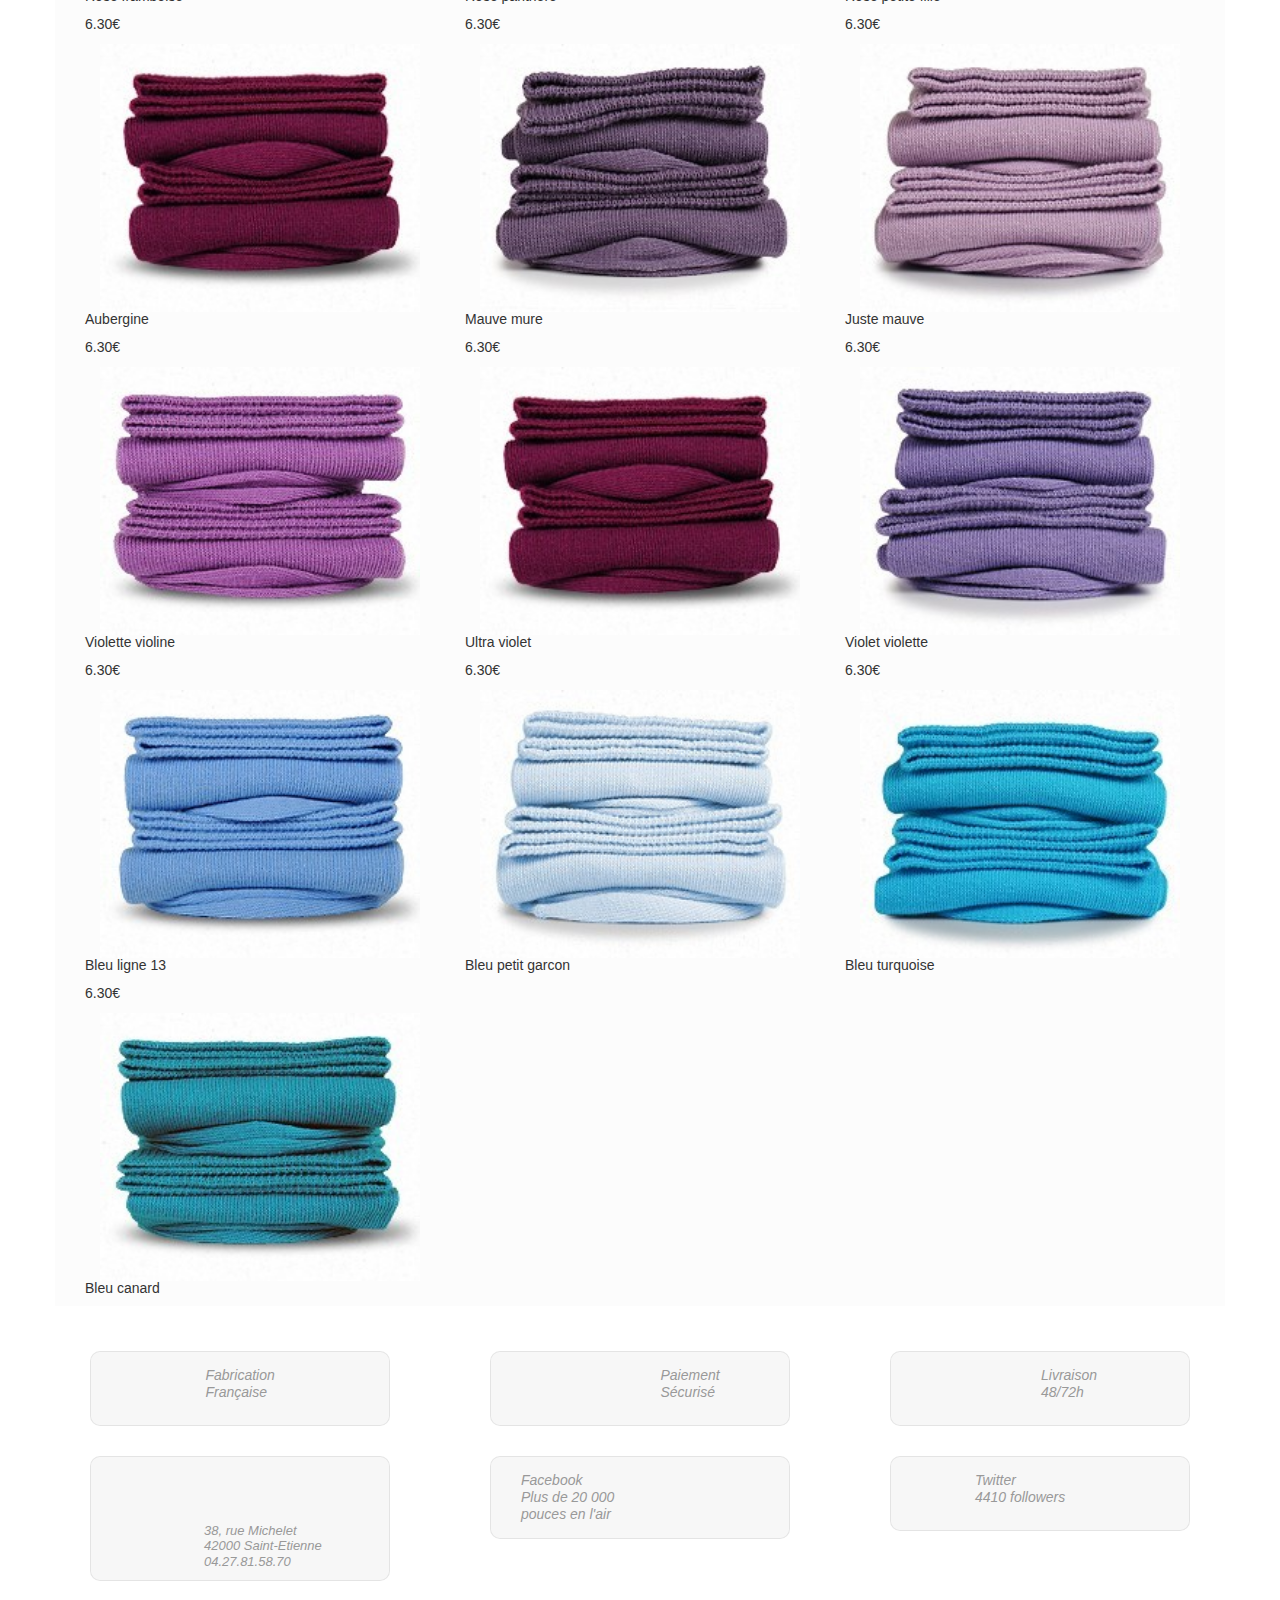
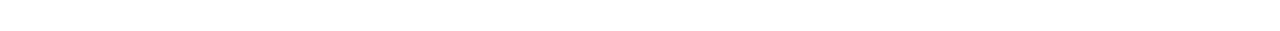
==== commit 924cf658: "inside header with different part in hatml and css" ====
--- a/index.html
+++ b/index.html
@@ -8,6 +8,47 @@
     <title></title>
     <meta name="description" content="">
     <meta name="viewport" content="width=device-width, initial-scale=1, shrink-to-fit=no">
+    <script type="text/javascript">
+        //<![CDATA[
+        (function() {
+            function a(a) {
+                var b, c, d = window.document.createElement("iframe");
+                d.src = "javascript:false", (d.frameElement || d).style.cssText = "width: 0; height: 0; border: 0";
+                var e = window.document.createElement("div");
+                e.style.display = "none";
+                var f = window.document.createElement("div");
+                e.appendChild(f), window.document.body.insertBefore(e, window.document.body.firstChild), f.appendChild(d);
+                try {
+                    c = d.contentWindow.document
+                } catch (g) {
+                    b = document.domain, d.src = "javascript:var d=document.open();d.domain='" + b + "';void(0);", c = d.contentWindow.document
+                }
+                return c.open()._l = function() {
+                    b && (this.domain = b);
+                    var c = this.createElement("scr".concat("ipt"));
+                    c.src = a, this.body.appendChild(c)
+                }, c.write("<bo".concat('dy onload="document._l();">')), c.close(), d
+            }
+            var b = "nostojs";
+            window[b] = window[b] || function(a) {
+                (window[b].q = window[b].q || []).push(a)
+            }, window[b].l = new Date;
+            var c = function(d, e) {
+                if (!document.body) return setTimeout(function() {
+                    c(d, e)
+                }, 30);
+                e = e || {}, window[b].o = e;
+                var f = document.location.protocol,
+                    g = ["https:" === f ? f : "http:", "//", e.host || "connect.nosto.com", e.path || "/include/", d].join("");
+                a(g)
+            };
+            window[b].init = c
+        })();
+
+        nostojs.init('[accountID]');
+
+        //]]>
+    </script>
 
     <!-- Place favicon.ico in the root directory -->
     <link rel="stylesheet" href="css/bootstrap.css">
@@ -34,61 +75,37 @@
                         </ul>
                     </div>
 
-                                </div>
-                            </div>
-                        </div>
-
-
-            <div class="nosto_cart" style="display:none">
-
-            <div class="nosto_category" style="display:none">/Accueil/De ville</div>
-            <div class="nosto_element" id="nosto-page-top"></div>
-            <nav id="categories_block_top" role="navigation" class="hidden-xs hidden-sm">
-                <ul class="nav">
-                    <li class="cat6 current">
-                        <a href="//www.archiduchesse.com/fr/"> <i></i> <strong>De ville</strong> <span>Lisses &amp; hautes</span> </a>
-                    </li>
-                    <li class="cat22">
-                        <a href="//www.archiduchesse.com/fr/22-chaussettes-de-luxe"> <i></i> <strong>De luxe</strong> <span>Mi-bas Fil d'écosse</span> </a>
-                    </li>
-                    <li class="cat5">
-                        <a href="//www.archiduchesse.com/fr/5-bouclette"> <i></i> <strong>Bouclette</strong> <span>Douces &amp; chaudes</span> </a>
-                    </li>
-                    <li class="cat9">
-                        <a href="//www.archiduchesse.com/fr/9-chaussettes-fantaisie"> <i></i> <strong>Fantaisie</strong> <span>Drôles de chaussettes</span> </a>
-                    </li>
-                    <li class="cat7">
-                        <a href="//www.archiduchesse.com/fr/7-socquettes"> <i></i> <strong>Socquette</strong> <span>Courtes &amp; fines</span> </a>
-                    </li>
-                    <li class="cat25">
-                        <a href="//www.archiduchesse.com/fr/25-collant"> <i></i> <strong>Collant</strong> <span>Pour Femme</span> </a>
-                    </li>
-                    <li class="cat29">
-                        <a href="//www.archiduchesse.com/fr/29-t-shirt"> <i></i> <strong>T-Shirt</strong> <span>Pour Homme</span> <span class="promo-temp">-20%</span> </a>
-                    </li>
-                    <li class="cat31">
-                        <a href="//www.archiduchesse.com/fr/31-courte"> <i></i> <strong>Courte</strong> <span>Mi-chaussettes fines</span> </a>
-                    </li>
-                    <li class="cat33">
-                        <a href="//www.archiduchesse.com/fr/33-espadrilles"> <i></i> <strong>Espadrilles</strong> <span>Chaussures</span> </a>
-                    </li>
-                </ul>
-            </nav>
-          </div>
-
+                </div>
+            </div>
+    <ul id="navmenu2" class="nav nav-pills nav-justified">
+    <li class="nav-item">
+      <img class="col-md-6"src="img/nav.svg" alt="">
+      <a class="nav-link active" href="#"><em>De ville</em><br>lisses & hautes</a>
+    </li>
+    <li class="nav-item">
+      <img class="col-md-6"src="img/nav.svg" alt="">
+      <a class="nav-link" href="#"><em>De luxe</em><br>mi-bas Fil d'ecosse</a>
+    </li>
+    <li class="nav-item">
+      <img class="col-md-6"src="img/nav.svg" alt="">
+      <a class="nav-link" href="#"><em>Bouclette</em><br>Douces & chaudes</a>
+    </li>
+    <li class="nav-item">
+      <img class="col-md-6"src="img/nav.svg" alt="">
+      <a class="nav-link disabled" href="#"><em>Fantaisie</em><br>Dorle de chaussettes</a>
+    </li>
+    <li class="nav-item">
+      <img class="col-md-6"src="img/nav.svg" alt="">
+      <a class="nav-link disabled" href="#"><em>socquette</em><br>courtes & fines</a>
+    </li>
+    <li class="nav-item">
+      <img class="col-md-6"src="img/nav.svg" alt="">
+      <a class="nav-link disabled" href="#"><em>Collant</em><br>pour femme</a>
+    </li>
+  </ul>
+</div>
     </header>
 
-    <!-- <header class="container-fluid ">
-
-  <section id="highmenu" class=" row ">
-
-
-      <span class="glyphicon glyphicon-menu-hamburger col-xs-2" aria-hidden="true"></span>
-
-    <img src="img/logo.svg" alt="logo" class="col-xs-6">
-<i class="glyphicon glyphicon-shopping-cart col-xs-4 "></i>
-  </section>
-</header> -->
 
     <main class="container">
         <h2>Chaussettes de ville</h2>
@@ -108,9 +125,9 @@
         </div>
         <section>
 
-            <div class="product-container col-xs-9 col-offset-3">
-                <p>6.30€</p>
-                <img class="col-xs-12 " src="img/bordeaux-socks.jpg" alt="chaussette ">
+            <div class="product-container col-xs-9 col-offset-3 col-md-6" >
+                <p>6.30€</p>
+                <img class="col-xs-12 col-md-6 " src="img/bordeaux-socks.jpg" alt="chaussette ">
                 <h5>Rouge maison close</h5>
             </div>
             <div id="slide" class="col-xs-12 row">
--- a/css/style.css
+++ b/css/style.css
@@ -11,8 +11,30 @@
     position: relative
 }
 
-
-
+#header{
+  background: #F4F4F1;
+  height: 220px;
+}
+#navmenu2{
+  margin: 30px auto;
+}
+#navmenu2 a {
+  background: transparent ;
+  font-size: 11px;
+  font-family: "Georgia",Times,serif;
+  color:#999;
+}
+#navmenu2 a:hover{
+  color: black;
+}
+#navmenu2 a em {
+  font-size: 1.42em ;
+}
+#navmenu2 li{
+  background: #E8E8E5;
+  border-radius: 3px 3px 0px 0px;
+  margin: 0px 5px;
+}
 #header_logo, .img-404 {
     display: block;
     background: transparent url("[data-uri]") no-repeat 0 40%;
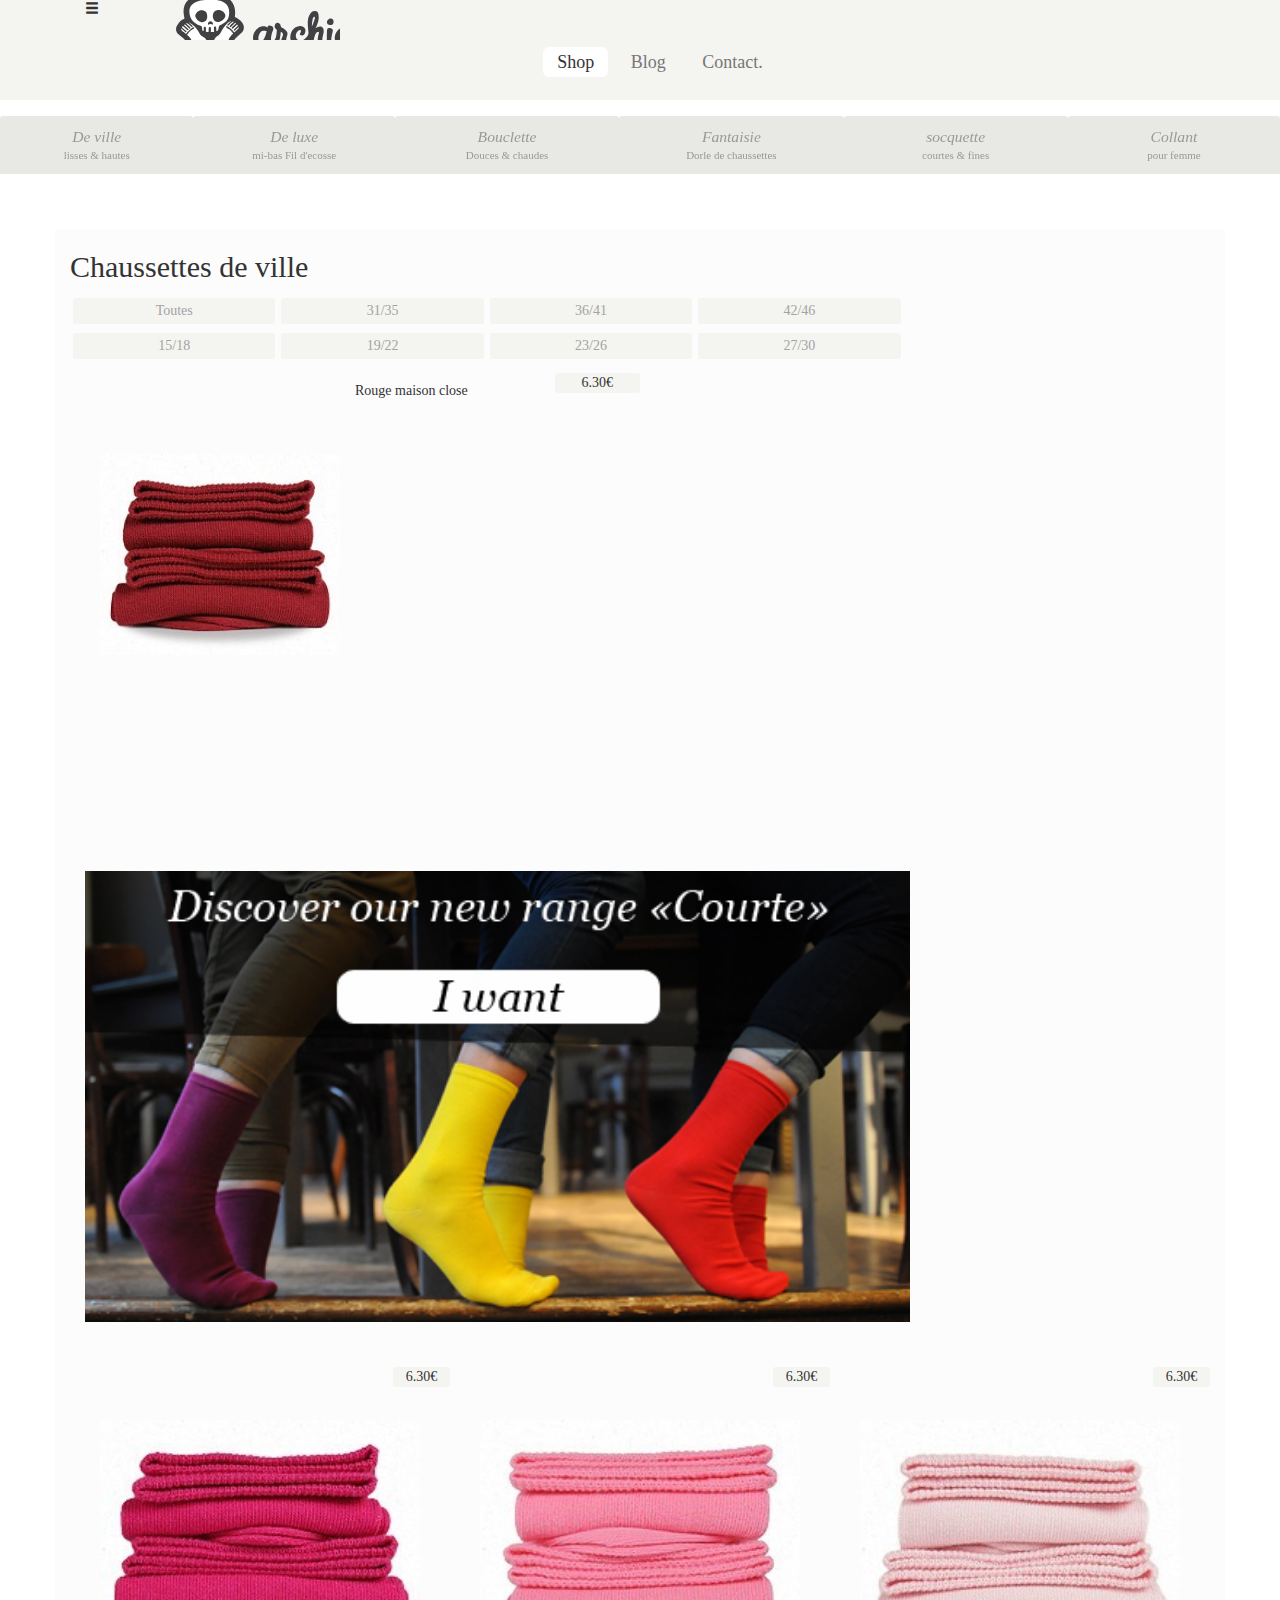
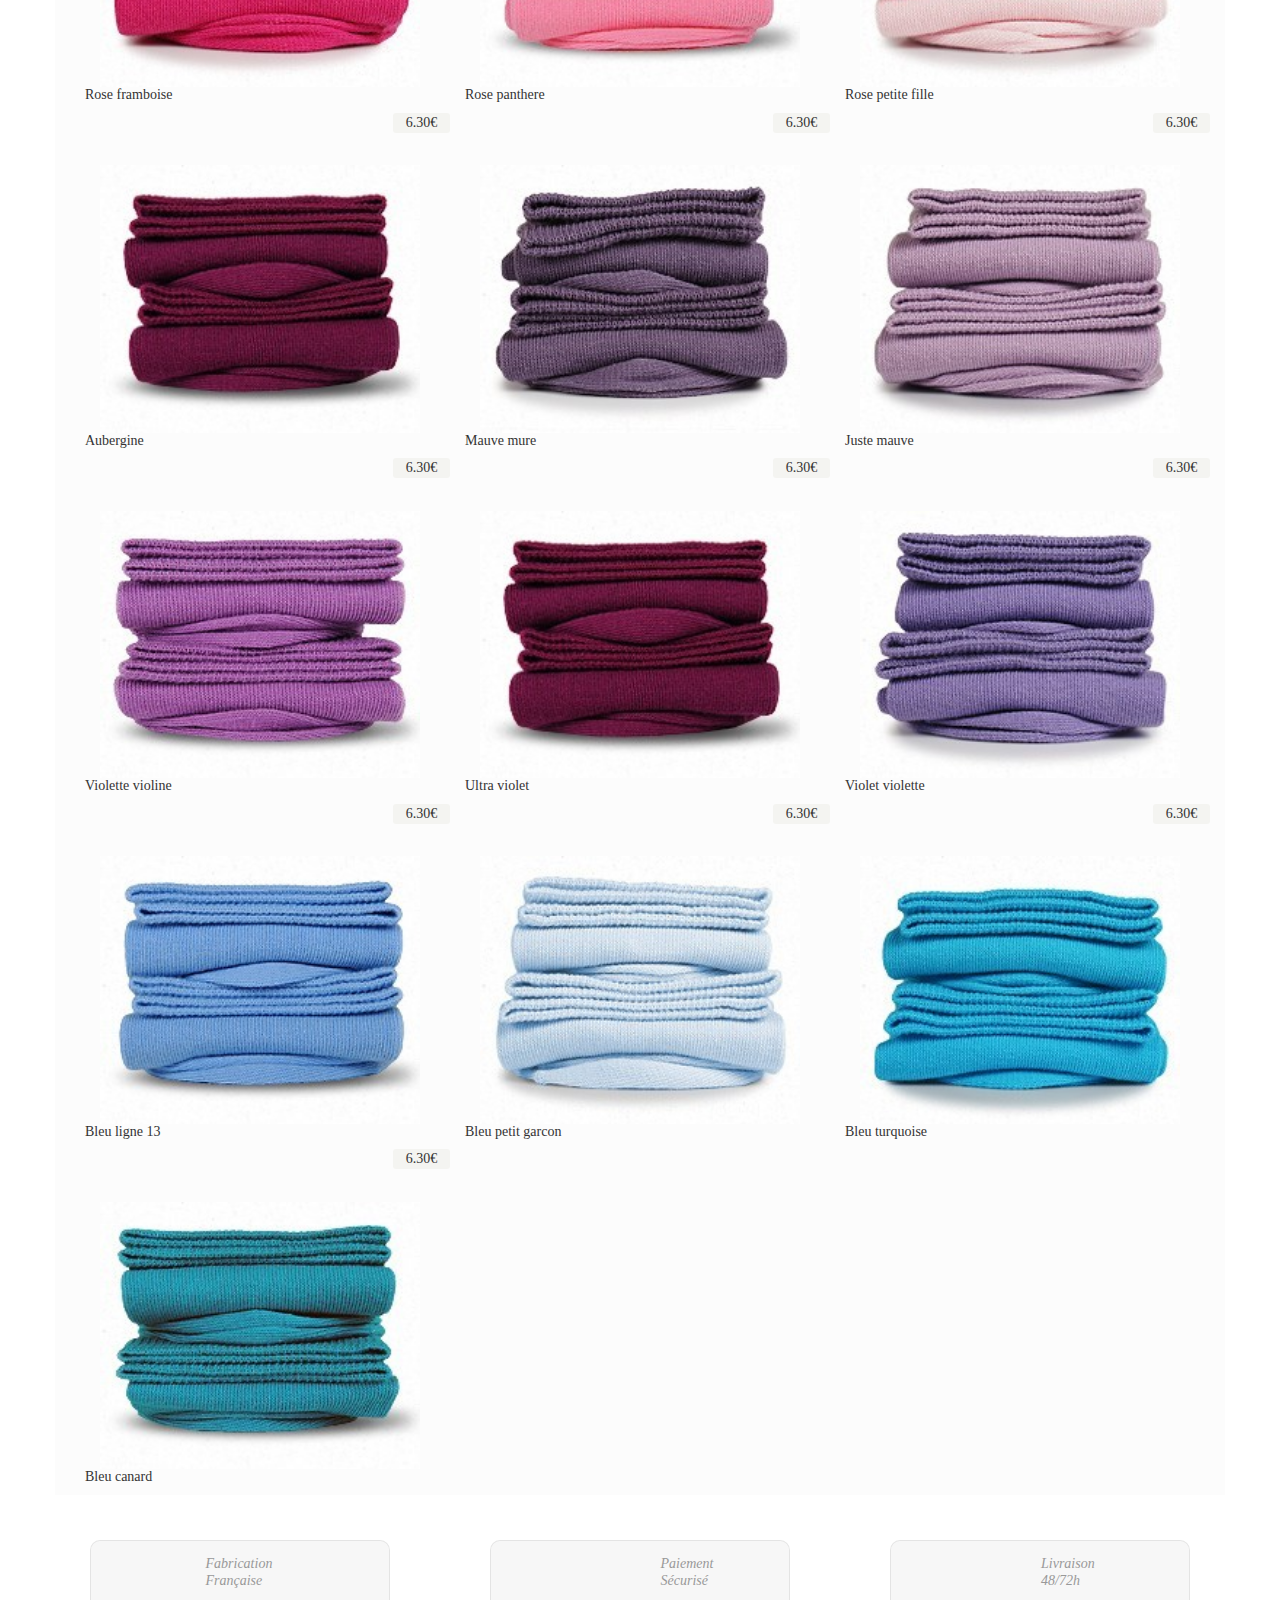
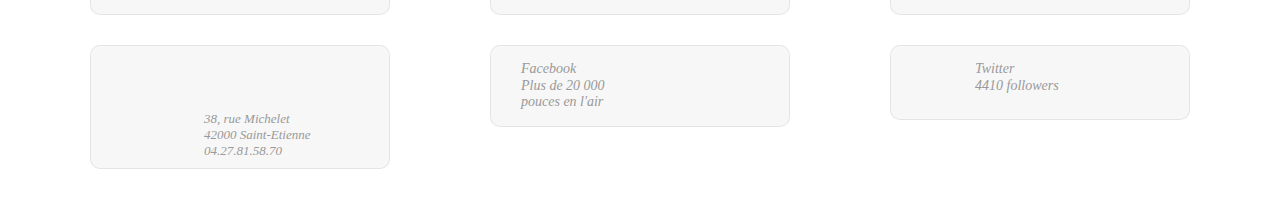
==== commit f5ea1413: "inside header with different part in hatml and css" ====
--- a/index.html
+++ b/index.html
@@ -8,47 +8,7 @@
     <title></title>
     <meta name="description" content="">
     <meta name="viewport" content="width=device-width, initial-scale=1, shrink-to-fit=no">
-    <script type="text/javascript">
-        //<![CDATA[
-        (function() {
-            function a(a) {
-                var b, c, d = window.document.createElement("iframe");
-                d.src = "javascript:false", (d.frameElement || d).style.cssText = "width: 0; height: 0; border: 0";
-                var e = window.document.createElement("div");
-                e.style.display = "none";
-                var f = window.document.createElement("div");
-                e.appendChild(f), window.document.body.insertBefore(e, window.document.body.firstChild), f.appendChild(d);
-                try {
-                    c = d.contentWindow.document
-                } catch (g) {
-                    b = document.domain, d.src = "javascript:var d=document.open();d.domain='" + b + "';void(0);", c = d.contentWindow.document
-                }
-                return c.open()._l = function() {
-                    b && (this.domain = b);
-                    var c = this.createElement("scr".concat("ipt"));
-                    c.src = a, this.body.appendChild(c)
-                }, c.write("<bo".concat('dy onload="document._l();">')), c.close(), d
-            }
-            var b = "nostojs";
-            window[b] = window[b] || function(a) {
-                (window[b].q = window[b].q || []).push(a)
-            }, window[b].l = new Date;
-            var c = function(d, e) {
-                if (!document.body) return setTimeout(function() {
-                    c(d, e)
-                }, 30);
-                e = e || {}, window[b].o = e;
-                var f = document.location.protocol,
-                    g = ["https:" === f ? f : "http:", "//", e.host || "connect.nosto.com", e.path || "/include/", d].join("");
-                a(g)
-            };
-            window[b].init = c
-        })();
-
-        nostojs.init('[accountID]');
-
-        //]]>
-    </script>
+   <link rel="stylesheet" href="css/bootstrap.min.css"> <link rel="stylesheet" href="css/style.css"> <link rel="stylesheet" href="css/animation.css"> <!-- end css imports -->
 
     <!-- Place favicon.ico in the root directory -->
     <link rel="stylesheet" href="css/bootstrap.css">
@@ -59,14 +19,17 @@
 <body>
 
     <!--HEADER  -->
-    <div class="header-container hidden-xs hidden-sm">
+    <div id="headdiv" class="header-container ">
         <header id="header">
             <div class="container">
                 <div class="row">
-                    <div class="col-sm-4">
-                        <a id="header_logo" href="https://www.archiduchesse.com/fr/" title="Archiduchesse"> </a>
+
+                    <div class="col-xs-12 col-sm-4">
+<i class="glyphicon glyphicon-menu-hamburger col-xs-3"></i>
+                        <a id="header_logo" class="col-xs-6" href="https://www.archiduchesse.com/fr/" title="Archiduchesse"> </a>
+                        <i id="caddie" class="col-xs-3"></i>
                     </div>
-                    <div class="col-sm-4">
+                    <div class="col-sm-4 hidden-sm hidden-xs">
                         <ul id="mainmenu">
                             <li class="menu_actif"><a style="border-top-left-radius: 6px; border-top-right-radius: 6px; border-bottom-right-radius: 6px; border-bottom-left-radius: 6px;" title="" href="/fr/">Shop</a></li>
                             <li><a style="border-top-left-radius: 6px; border-top-right-radius: 6px; border-bottom-right-radius: 6px; border-bottom-left-radius: 6px;" title="" href="/blog/">Blog</a></li>
@@ -77,7 +40,9 @@
 
                 </div>
             </div>
-    <ul id="navmenu2" class="nav nav-pills nav-justified">
+
+
+    <ul id="navmenu2" class="nav nav-pills nav-justified hidden-xs hidden-sm">
     <li class="nav-item">
       <img class="col-md-6"src="img/nav.svg" alt="">
       <a class="nav-link active" href="#"><em>De ville</em><br>lisses & hautes</a>
@@ -103,8 +68,8 @@
       <a class="nav-link disabled" href="#"><em>Collant</em><br>pour femme</a>
     </li>
   </ul>
-</div>
     </header>
+  </div>
 
 
     <main class="container">
@@ -123,15 +88,15 @@
             </div>
 
         </div>
-        <section>
-
-            <div class="product-container col-xs-9 col-offset-3 col-md-6" >
-                <p>6.30€</p>
-                <img class="col-xs-12 col-md-6 " src="img/bordeaux-socks.jpg" alt="chaussette ">
+        <section id="partproduct">
+
+            <div  class="product-container col-xs-9 col-offset-3 col-sm-4 col-md-6" >
+                <p>6.30€</p>
+                <img class="col-xs-12 col-sm-7 col-md-6 " src="img/bordeaux-socks.jpg" alt="chaussette ">
                 <h5>Rouge maison close</h5>
             </div>
             <div id="slide" class="col-xs-12 row">
-                <img class="col-xs-12" src="img/22.jpg" alt="publicité">
+                <img class="col-xs-12 col-md-9" src="img/22.jpg" alt="publicité">
             </div>
             <div class="product-container col-xs-6 col-sm-4 col-offset-1">
                 <p>6.30€</p>
--- a/css/style.css
+++ b/css/style.css
@@ -1,7 +1,19 @@
-
+*{
+  font-family: "Georgia",Times,serif;
+}
+
+
+/******************************header********************/
+/*******************************************************/
+
+#headdiv{
+  height: 230px;
+}
 #header {
-    z-index: 5003;
-    position: relative
+  width: 100%;
+    z-index: 3;
+    position: fixed;
+
 }
 
 #header .row {
@@ -15,6 +27,7 @@
   background: #F4F4F1;
   height: 220px;
 }
+
 #navmenu2{
   margin: 30px auto;
 }
@@ -54,6 +67,7 @@
     }
 }
 
+
 #mainmenu {
     text-align: center;
     font-size: 18px;
@@ -109,8 +123,41 @@
 
 }
 header{
+
+
   margin: 0;
   z-index: 3;
+}
+
+@media (min-width: 320px) {
+  #caddie  {
+    height: 30px;
+    background-repeat: no-repeat;
+      background-size: 24px;
+      background-image: url(https://www.archiduchesse.com/themes/axome/css/modules/ax_mobilenav/assets/css/../../../../../img/theme/panier.svg) !important;
+      margin: 16px auto 0 auto;
+  }
+  #header_logo{
+    height: 40px;
+
+  }
+  #header{
+    height:100px;
+  }
+}
+/************************fin de header**********************/
+
+#partproduct div p {
+
+  background: #F4F4F1;
+  border-radius: 3px;
+width: 15%;
+text-align: center;
+position: absolute;
+right: 0;
+}
+#partproduct div img{
+  margin-top: 15%;
 }
 #highmenu{
   height: 20px;
@@ -133,6 +180,7 @@
   display: flex;
   flex-wrap: wrap;
   align-items: center;
+
 }
 #fistlevel p {
 width: 22%;
--- a/css/style.css
+++ b/css/style.css
@@ -1,7 +1,19 @@
-
+*{
+  font-family: "Georgia",Times,serif;
+}
+
+
+/******************************header********************/
+/*******************************************************/
+
+#headdiv{
+  height: 230px;
+}
 #header {
-    z-index: 5003;
-    position: relative
+  width: 100%;
+    z-index: 3;
+    position: fixed;
+
 }
 
 #header .row {
@@ -15,6 +27,7 @@
   background: #F4F4F1;
   height: 220px;
 }
+
 #navmenu2{
   margin: 30px auto;
 }
@@ -54,6 +67,7 @@
     }
 }
 
+
 #mainmenu {
     text-align: center;
     font-size: 18px;
@@ -109,8 +123,41 @@
 
 }
 header{
+
+
   margin: 0;
   z-index: 3;
+}
+
+@media (min-width: 320px) {
+  #caddie  {
+    height: 30px;
+    background-repeat: no-repeat;
+      background-size: 24px;
+      background-image: url(https://www.archiduchesse.com/themes/axome/css/modules/ax_mobilenav/assets/css/../../../../../img/theme/panier.svg) !important;
+      margin: 16px auto 0 auto;
+  }
+  #header_logo{
+    height: 40px;
+
+  }
+  #header{
+    height:100px;
+  }
+}
+/************************fin de header**********************/
+
+#partproduct div p {
+
+  background: #F4F4F1;
+  border-radius: 3px;
+width: 15%;
+text-align: center;
+position: absolute;
+right: 0;
+}
+#partproduct div img{
+  margin-top: 15%;
 }
 #highmenu{
   height: 20px;
@@ -133,6 +180,7 @@
   display: flex;
   flex-wrap: wrap;
   align-items: center;
+
 }
 #fistlevel p {
 width: 22%;
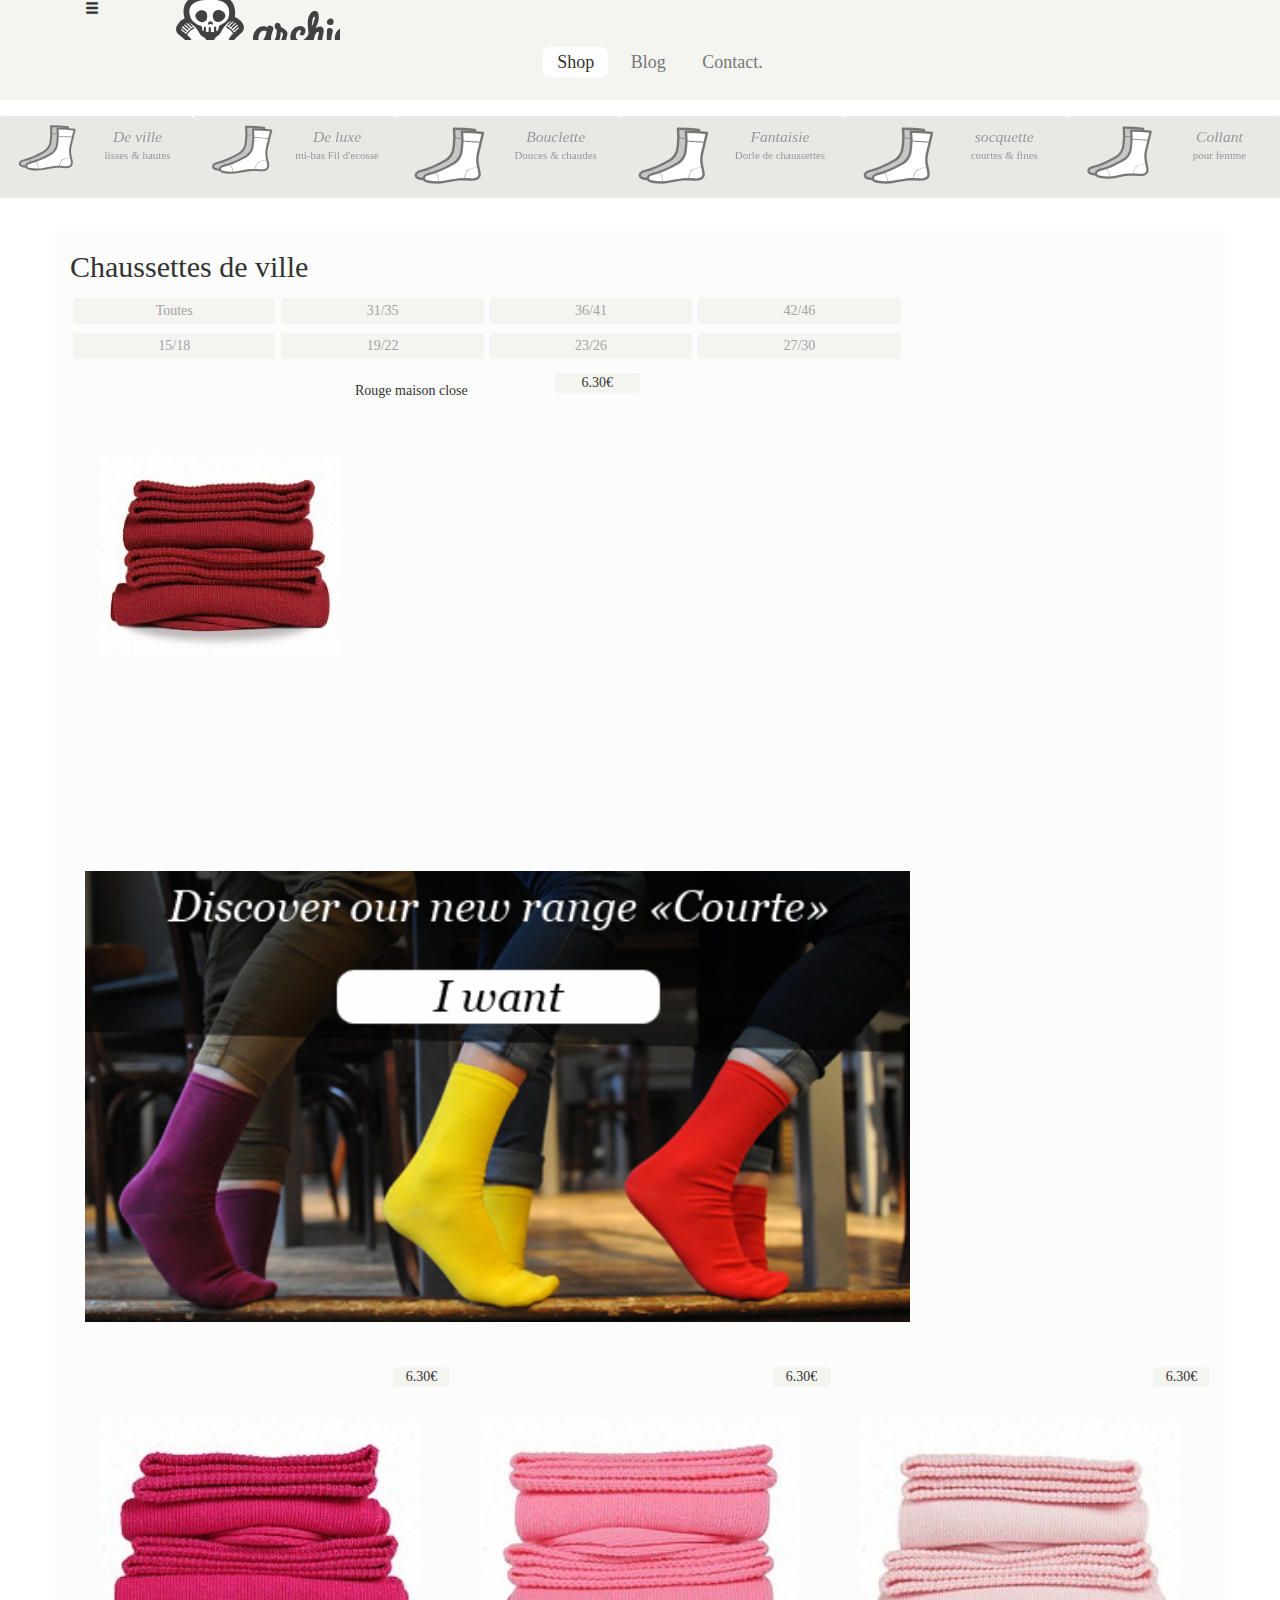
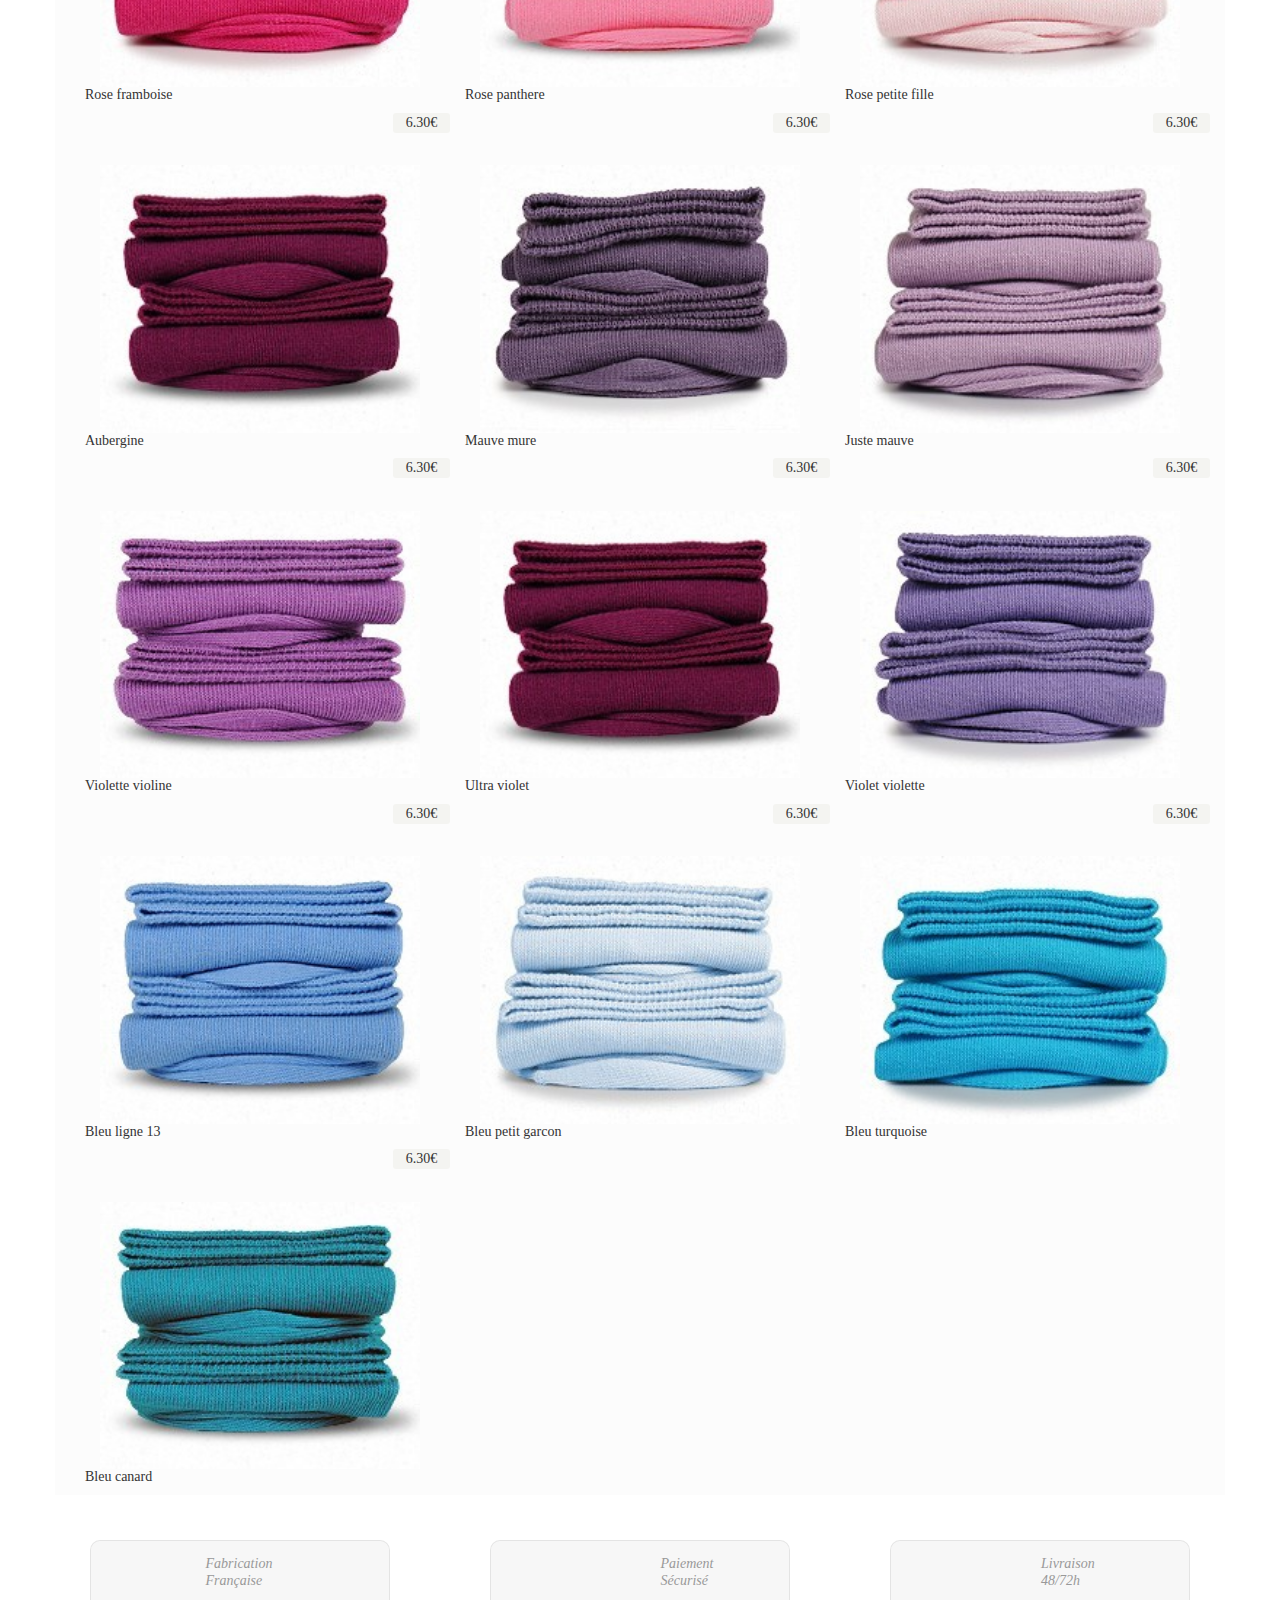
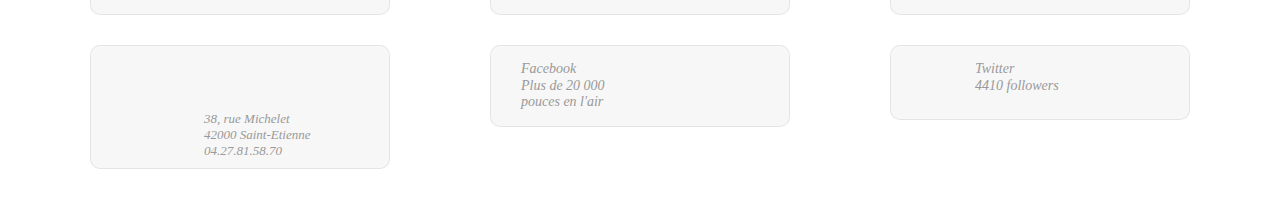
==== commit fb4621f5: "add favicon in index.html" ====
--- a/index.html
+++ b/index.html
@@ -10,7 +10,7 @@
     <meta name="viewport" content="width=device-width, initial-scale=1, shrink-to-fit=no">
    <link rel="stylesheet" href="css/bootstrap.min.css"> <link rel="stylesheet" href="css/style.css"> <link rel="stylesheet" href="css/animation.css"> <!-- end css imports -->
 
-    <!-- Place favicon.ico in the root directory -->
+    <link rel="shortcut icon" href="apple-touch-icon-60x60.png">
     <link rel="stylesheet" href="css/bootstrap.css">
     <link rel="stylesheet" href="css/style.css">
 
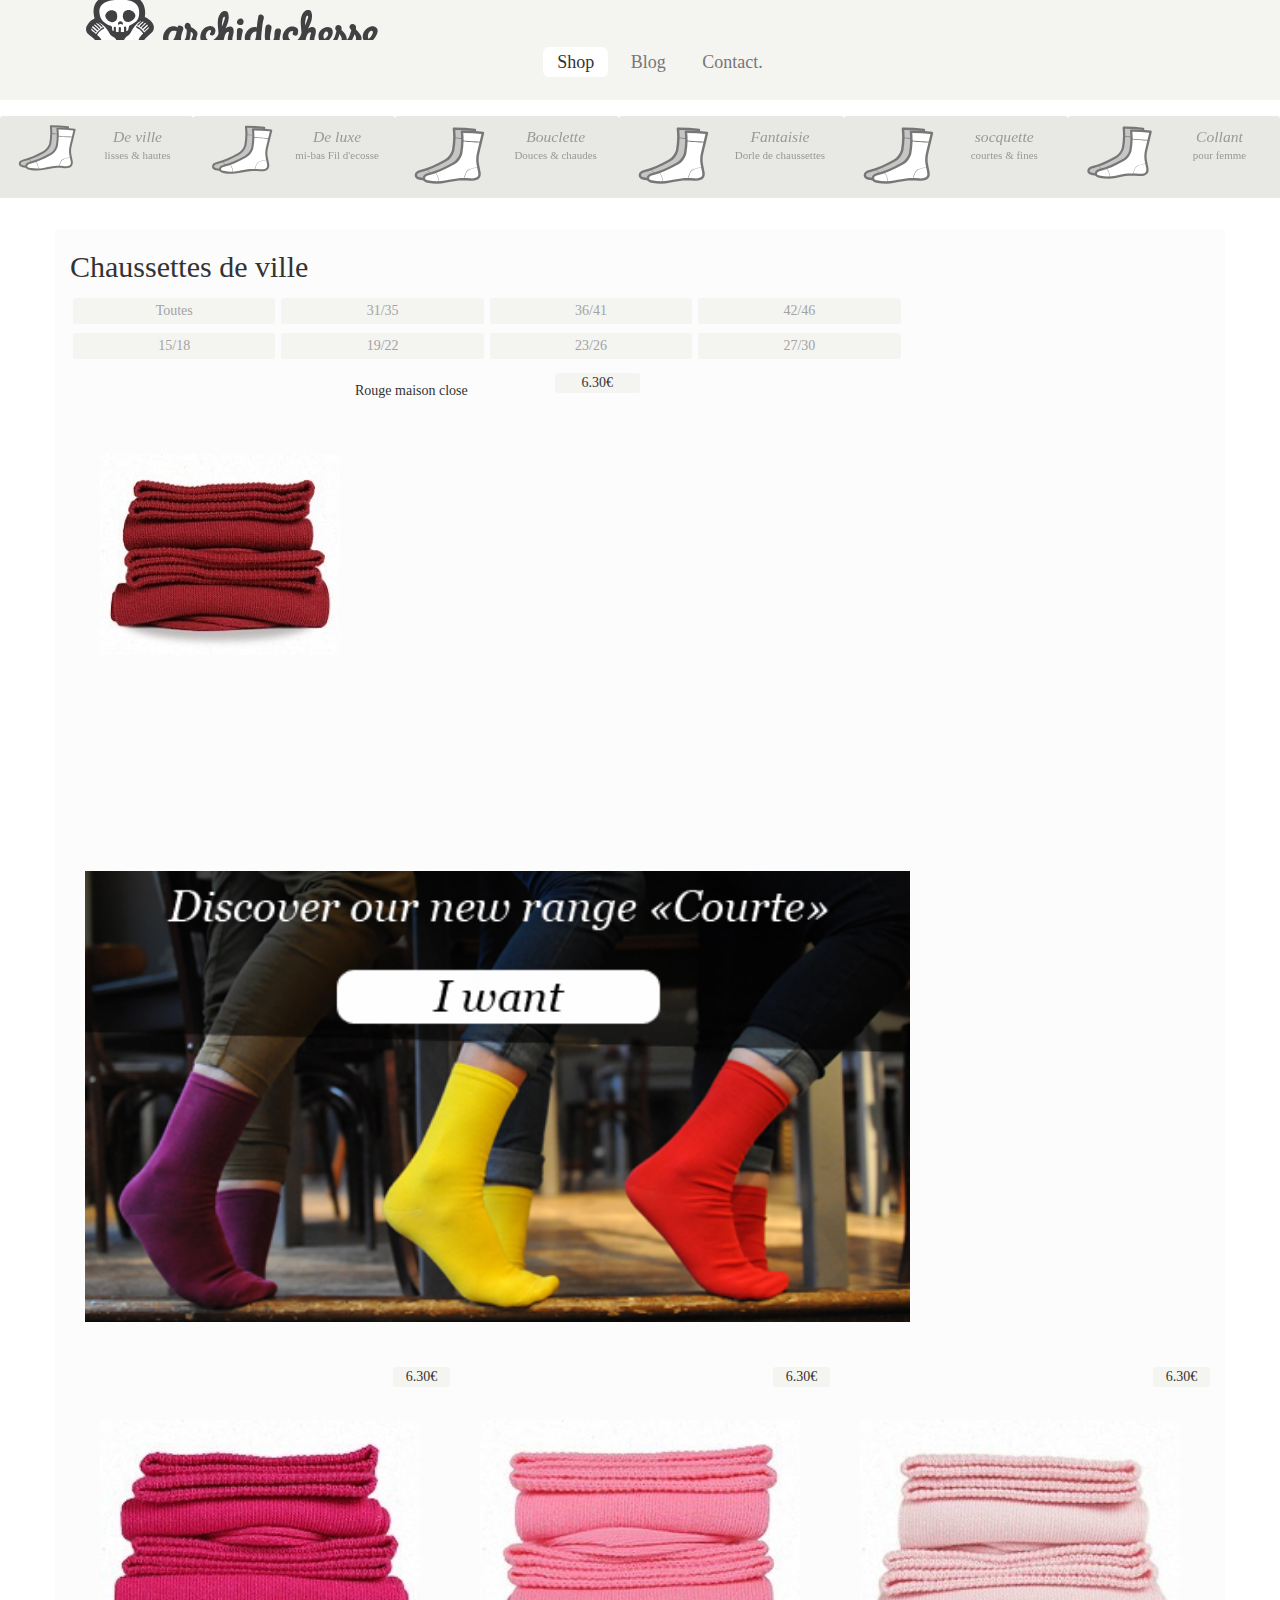
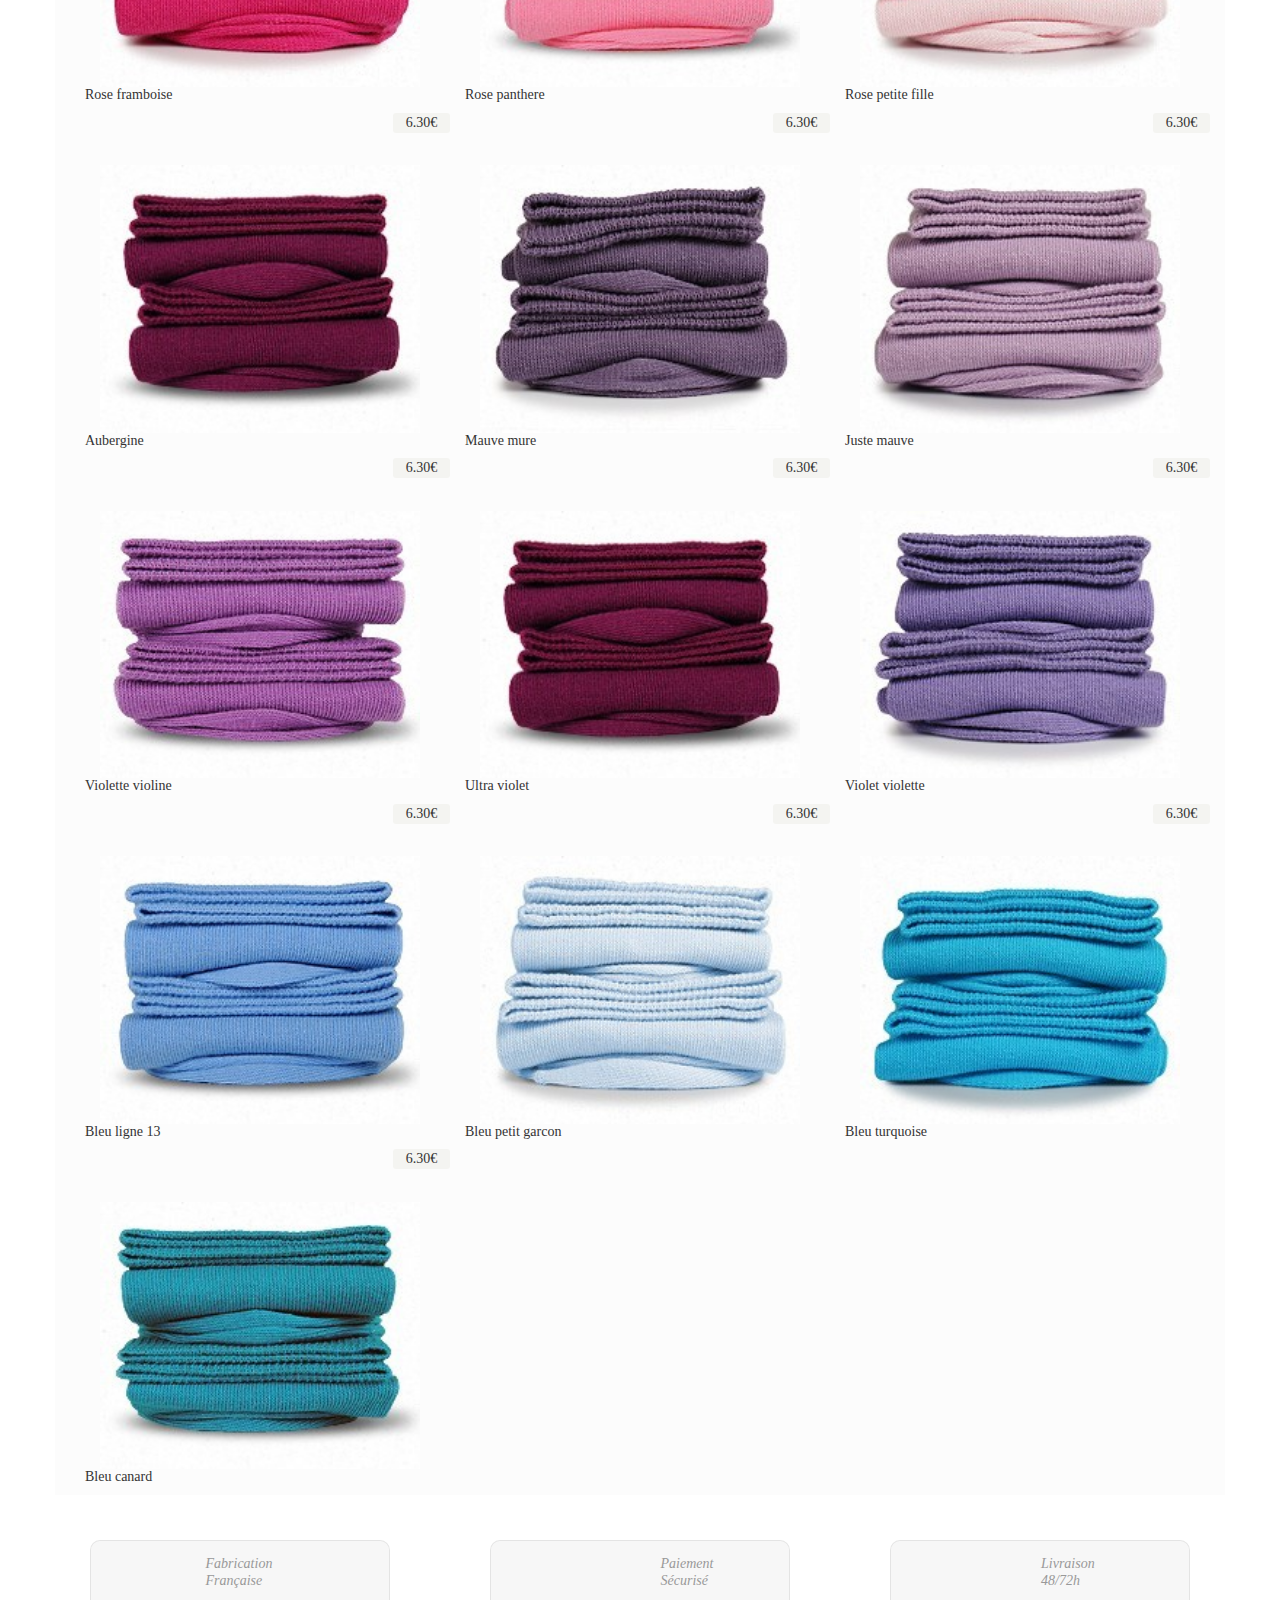
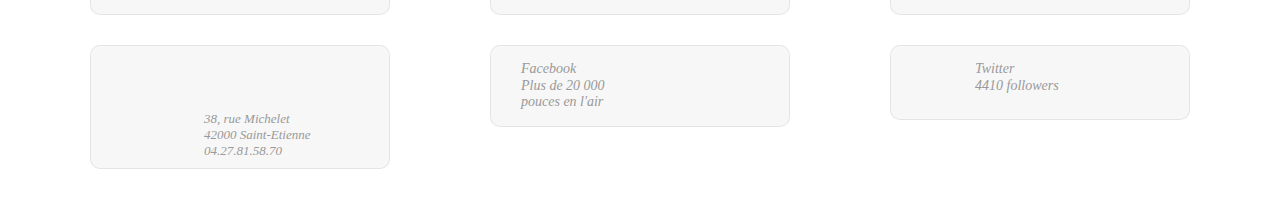
==== commit 4547d077: "clean code   on contact.css contact.html" ====
--- a/index.html
+++ b/index.html
@@ -13,7 +13,7 @@
     <link rel="shortcut icon" href="apple-touch-icon-60x60.png">
     <link rel="stylesheet" href="css/bootstrap.css">
     <link rel="stylesheet" href="css/style.css">
-
+<title>Archiduchesse</title>
 </head>
 
 <body>
@@ -25,9 +25,9 @@
                 <div class="row">
 
                     <div class="col-xs-12 col-sm-4">
-<i class="glyphicon glyphicon-menu-hamburger col-xs-3"></i>
+<i class="glyphicon glyphicon-menu-hamburger col-xs-3 hidden-md hidden-lg"></i>
                         <a id="header_logo" class="col-xs-6" href="https://www.archiduchesse.com/fr/" title="Archiduchesse"> </a>
-                        <i id="caddie" class="col-xs-3"></i>
+                        <i id="caddie" class="col-xs-3 hidden-md hidden-lg"></i>
                     </div>
                     <div class="col-sm-4 hidden-sm hidden-xs">
                         <ul id="mainmenu">
--- a/css/style.css
+++ b/css/style.css
@@ -6,6 +6,10 @@
 /******************************header********************/
 /*******************************************************/
 
+#header_logo{
+  height: 140px;
+width: 100%;
+}
 #headdiv{
   height: 230px;
 }
@@ -94,6 +98,10 @@
 
 
 @media (min-width:992px) and (max-width:1199px) {
+  #header_logo{
+    height: 140px;
+  width: 100%;
+  }
     #header #categories_block_top ul li a {
         padding: 4px 0 0 45px;
         font-size: 1.1em;
@@ -121,6 +129,10 @@
 
 @media (min-width:768px) {
 
+  #header_logo{
+    height: 140px;
+  width: 100%;
+  }
 }
 header{
 
--- a/css/style.css
+++ b/css/style.css
@@ -6,6 +6,10 @@
 /******************************header********************/
 /*******************************************************/
 
+#header_logo{
+  height: 140px;
+width: 100%;
+}
 #headdiv{
   height: 230px;
 }
@@ -94,6 +98,10 @@
 
 
 @media (min-width:992px) and (max-width:1199px) {
+  #header_logo{
+    height: 140px;
+  width: 100%;
+  }
     #header #categories_block_top ul li a {
         padding: 4px 0 0 45px;
         font-size: 1.1em;
@@ -121,6 +129,10 @@
 
 @media (min-width:768px) {
 
+  #header_logo{
+    height: 140px;
+  width: 100%;
+  }
 }
 header{
 
